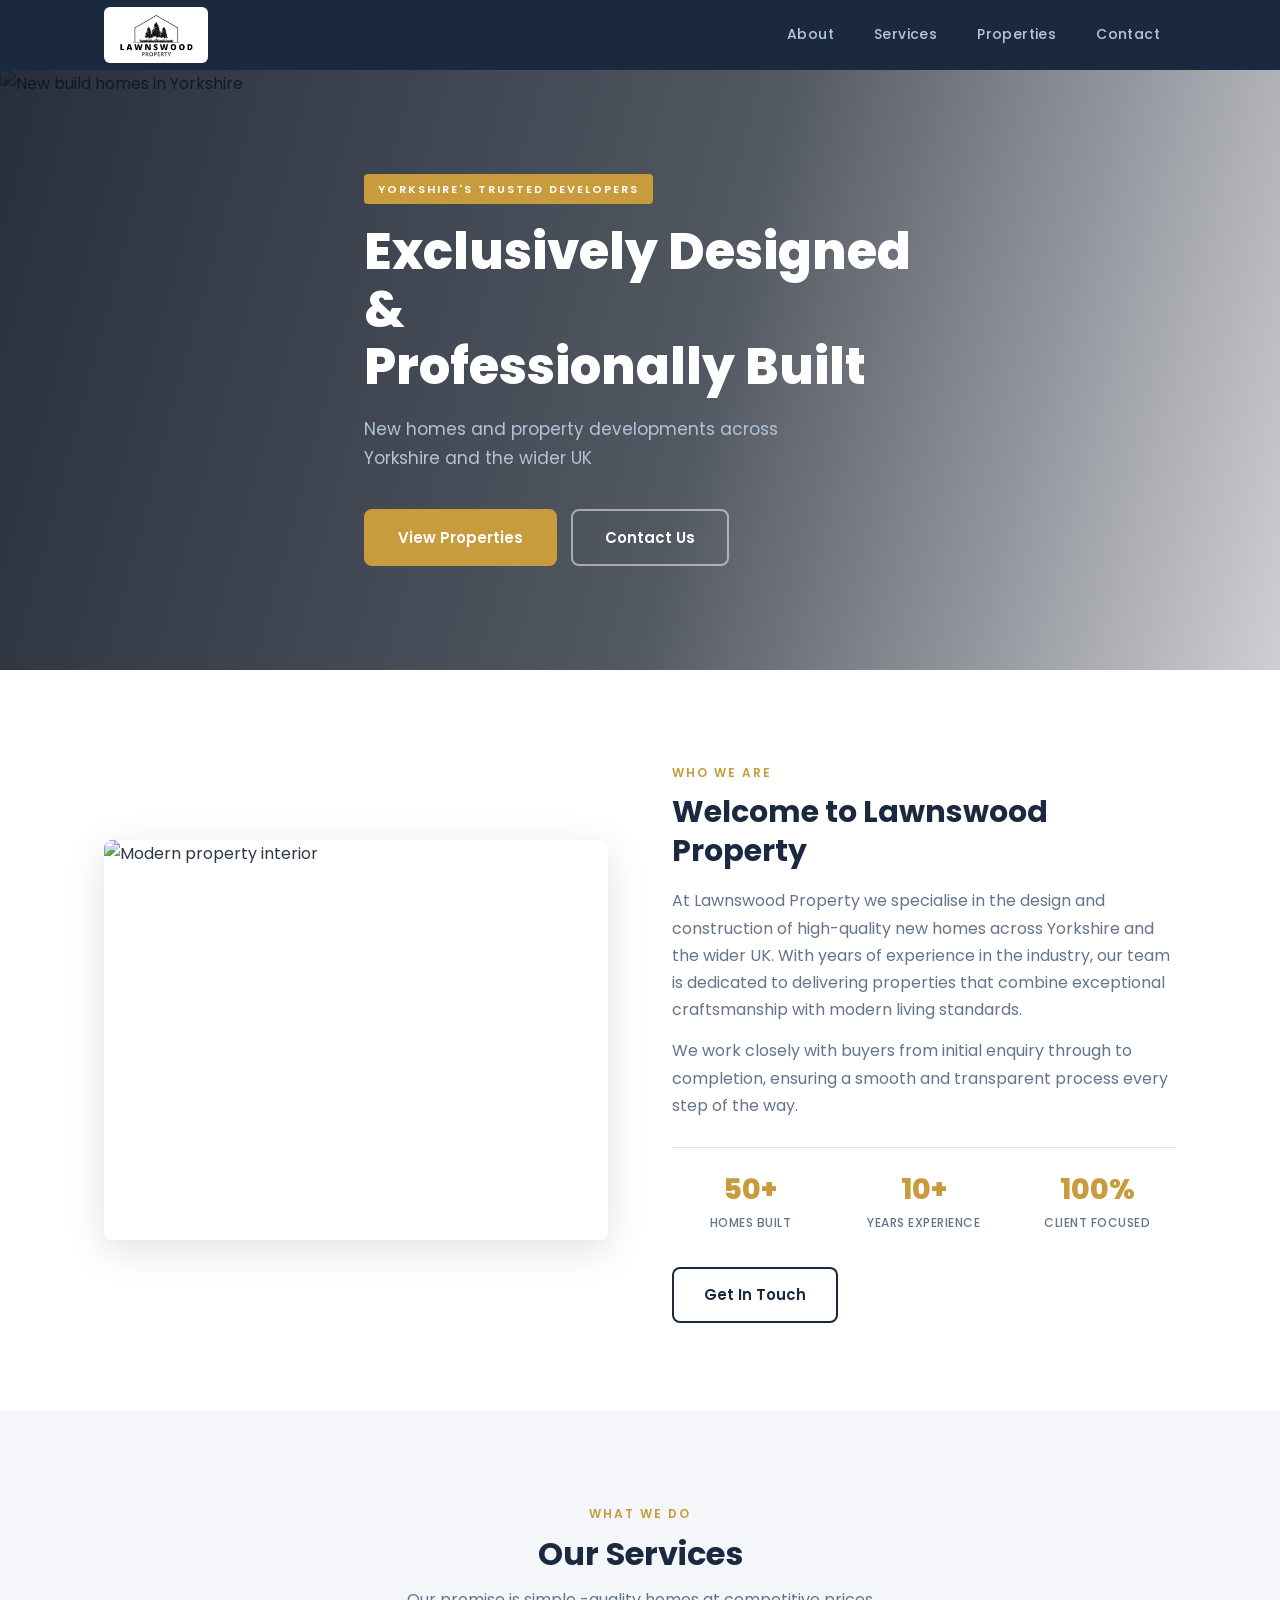
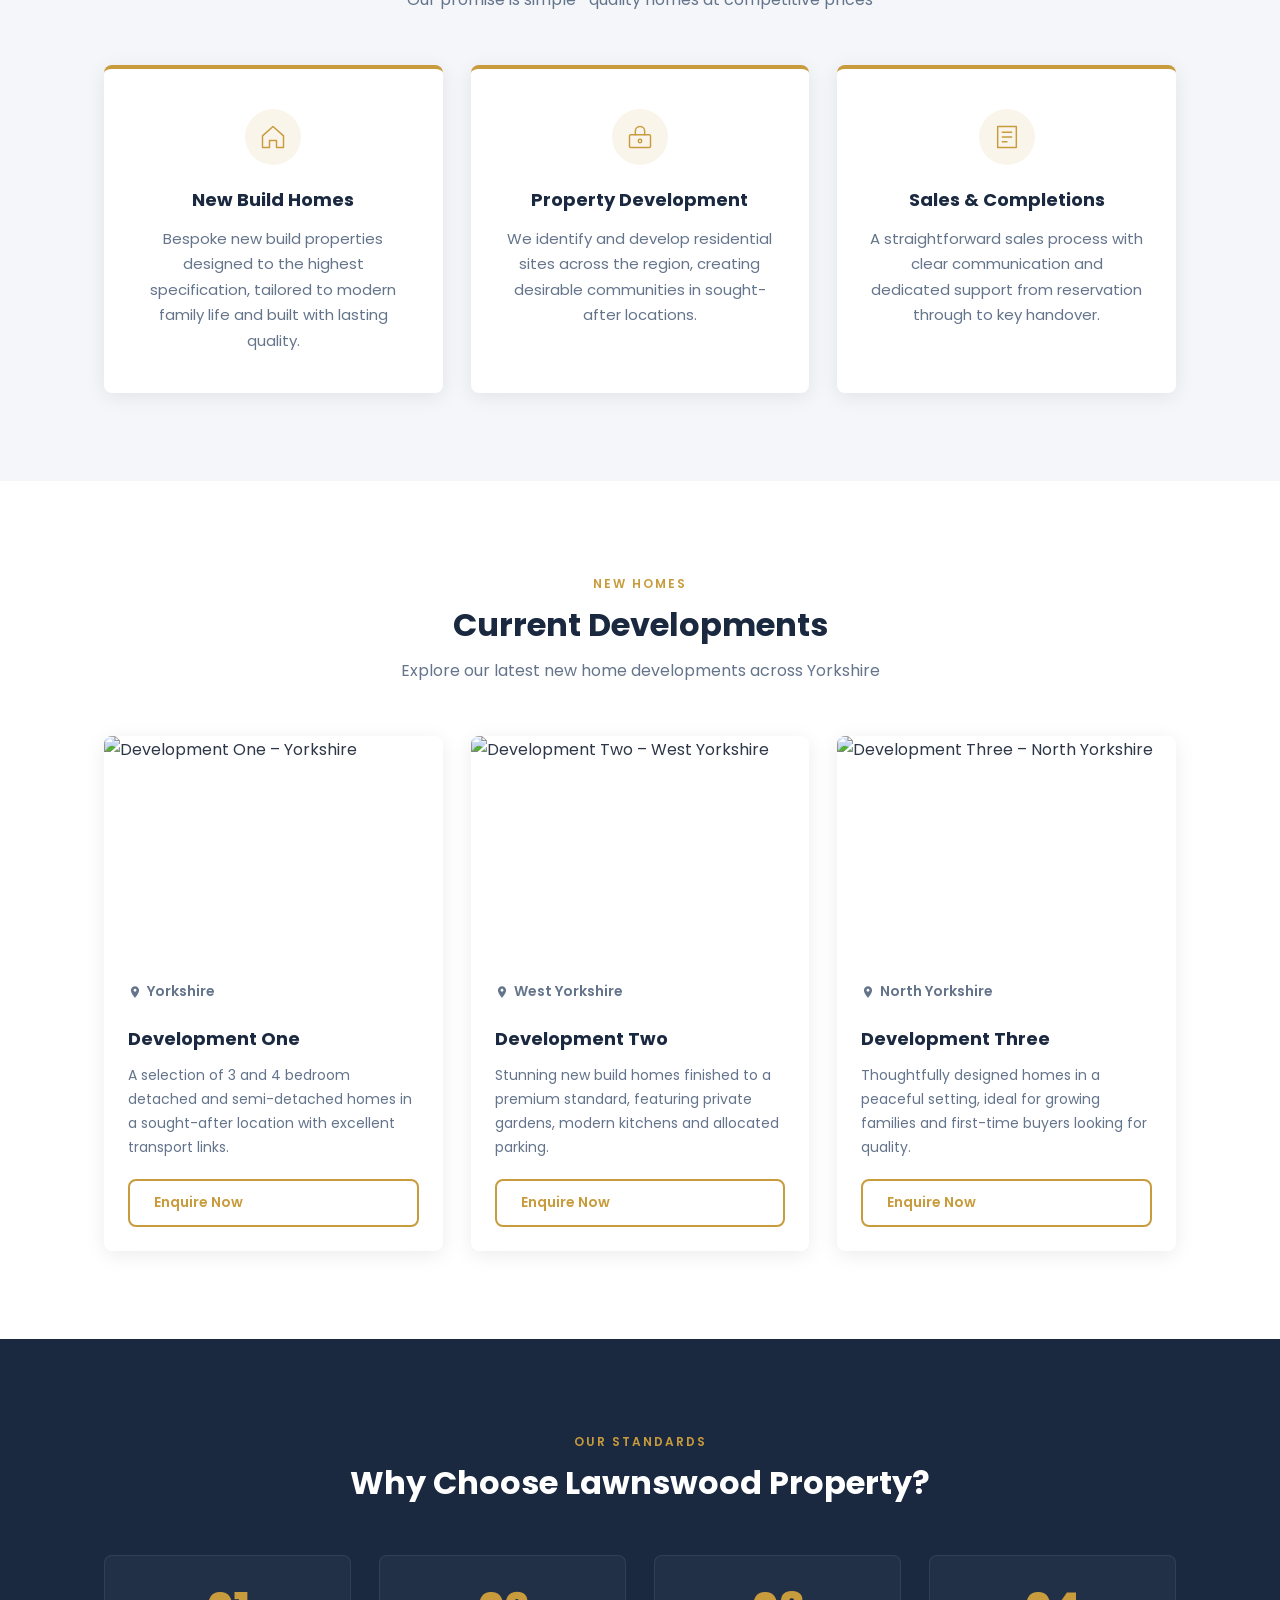
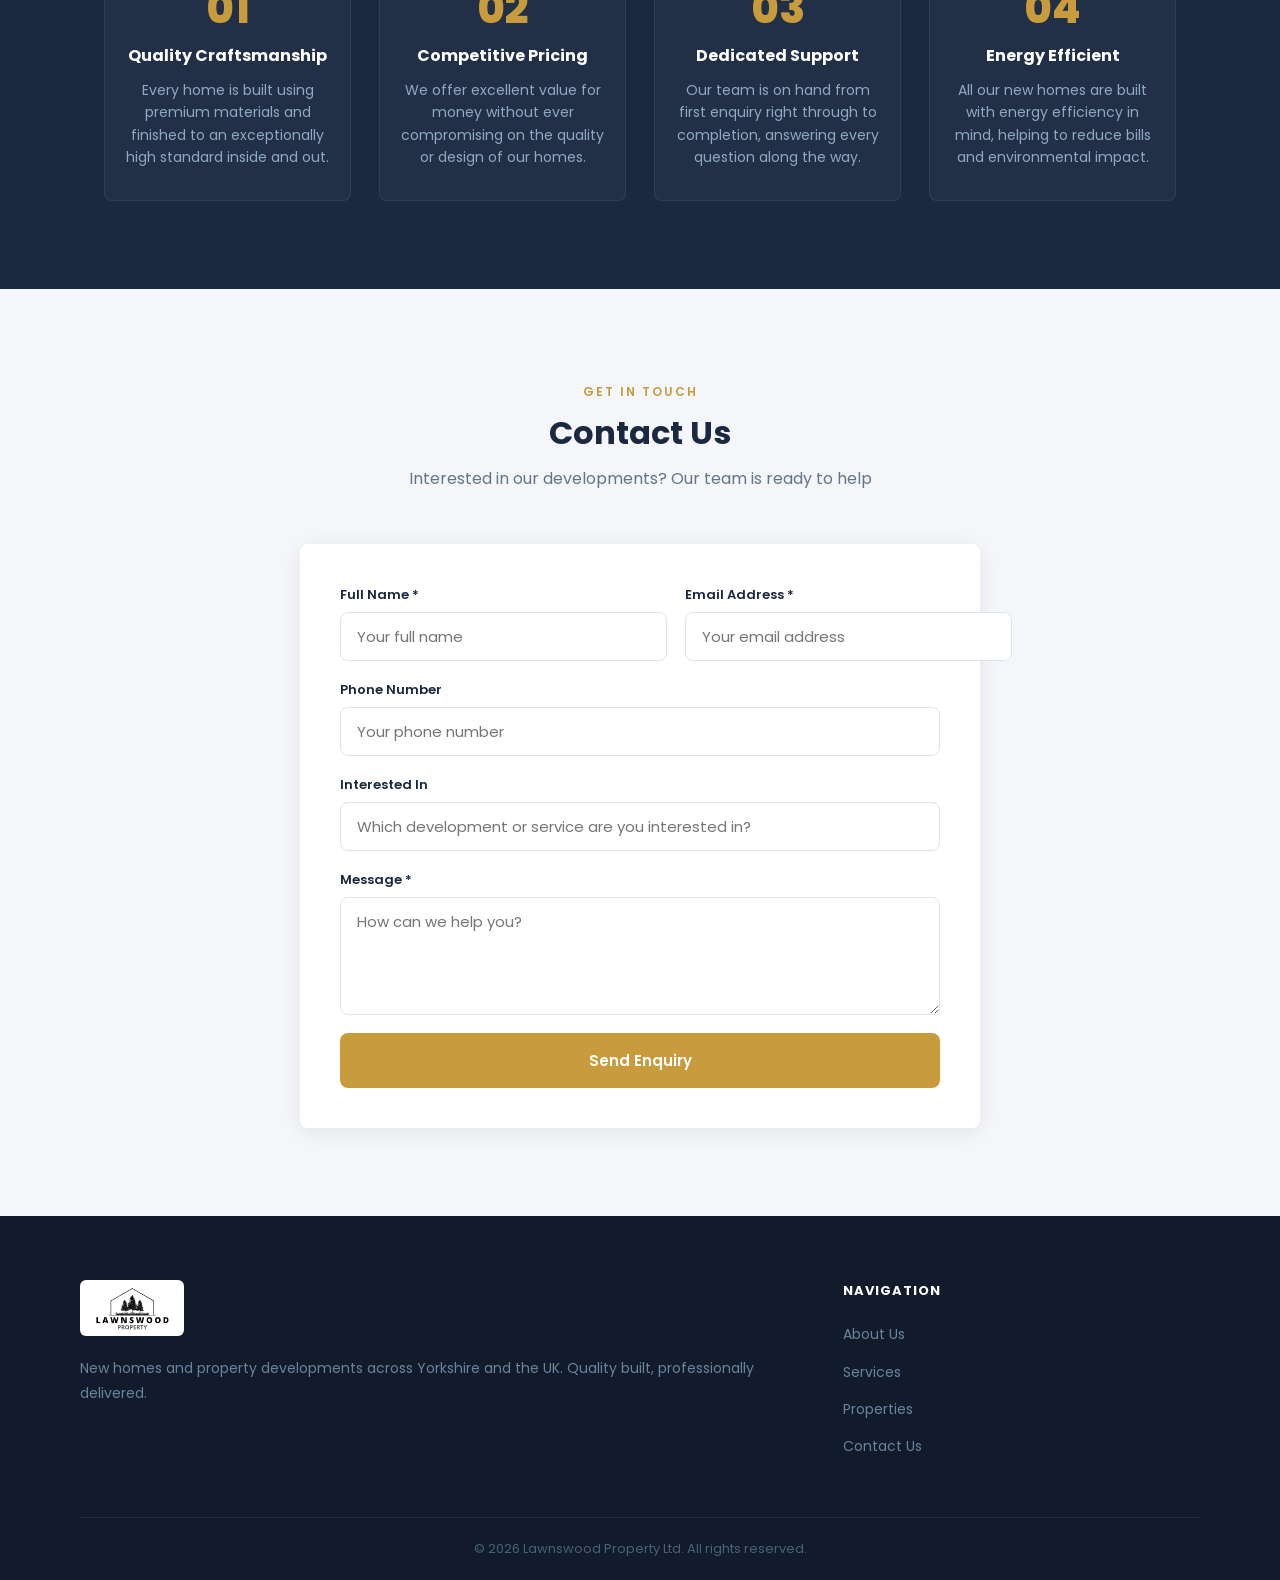
==== index.html @ ac39d1d0 "Initial commit – Lawnswood Property website" ====
<!DOCTYPE html>
<html lang="en">
<head>
  <meta charset="UTF-8" />
  <meta name="viewport" content="width=device-width, initial-scale=1.0" />
  <title>Lawnswood Property | New Homes &amp; Property Specialists</title>
  <link rel="preconnect" href="https://fonts.googleapis.com" />
  <link rel="preconnect" href="https://fonts.gstatic.com" crossorigin />
  <link href="https://fonts.googleapis.com/css2?family=Poppins:wght@300;400;500;600;700;800&display=swap" rel="stylesheet" />
  <link rel="stylesheet" href="style.css" />
</head>
<body>

  <!-- HEADER -->
  <header class="site-header" id="header">
    <div class="container header-inner">
      <a href="#" class="logo">
        <img src="lawnswood-logo.png" alt="Lawnswood Property" class="logo-img" />
      </a>
      <nav class="main-nav" id="mainNav">
        <ul>
          <li><a href="#about" onclick="closeMenu()">About</a></li>
          <li><a href="#services" onclick="closeMenu()">Services</a></li>
          <li><a href="#properties" onclick="closeMenu()">Properties</a></li>
          <li><a href="#contact" onclick="closeMenu()">Contact</a></li>
        </ul>
      </nav>
      <button class="hamburger" id="hamburger" aria-label="Toggle menu" onclick="toggleMenu()">
        <span></span><span></span><span></span>
      </button>
    </div>
  </header>

  <!-- HERO -->
  <section class="hero">
    <div class="hero-bg">
      <img src="https://images.unsplash.com/photo-1600585154340-be6161a56a0c?auto=format&fit=crop&w=1600&q=80" alt="New build homes in Yorkshire" />
    </div>
    <div class="hero-overlay">
      <div class="container hero-content">
        <p class="hero-tag">Yorkshire's Trusted Developers</p>
        <h1>Exclusively Designed &<br class="desktop-br">Professionally Built</h1>
        <p class="hero-sub">New homes and property developments across Yorkshire and the wider UK</p>
        <div class="hero-btns">
          <a href="#properties" class="btn-primary">View Properties</a>
          <a href="#contact" class="btn-ghost">Contact Us</a>
        </div>
      </div>
    </div>
  </section>

  <!-- WELCOME / ABOUT -->
  <section id="about" class="section welcome">
    <div class="container two-col">
      <div class="img-col">
        <img src="https://images.unsplash.com/photo-1586023492125-27b2c045efd7?auto=format&fit=crop&w=900&q=80" alt="Modern property interior" class="about-img" />
      </div>
      <div class="text-col">
        <span class="eyebrow">Who We Are</span>
        <h2>Welcome to Lawnswood Property</h2>
        <p>At Lawnswood Property we specialise in the design and construction of high-quality new homes across Yorkshire and the wider UK. With years of experience in the industry, our team is dedicated to delivering properties that combine exceptional craftsmanship with modern living standards.</p>
        <p>We work closely with buyers from initial enquiry through to completion, ensuring a smooth and transparent process every step of the way.</p>
        <div class="stats-row">
          <div class="stat">
            <strong>50+</strong>
            <span>Homes Built</span>
          </div>
          <div class="stat">
            <strong>10+</strong>
            <span>Years Experience</span>
          </div>
          <div class="stat">
            <strong>100%</strong>
            <span>Client Focused</span>
          </div>
        </div>
        <a href="#contact" class="btn-secondary">Get In Touch</a>
      </div>
    </div>
  </section>

  <!-- SERVICES -->
  <section id="services" class="section services bg-light">
    <div class="container">
      <div class="section-head">
        <span class="eyebrow">What We Do</span>
        <h2 class="section-title">Our Services</h2>
        <p class="section-sub">Our promise is simple -quality homes at competitive prices</p>
      </div>
      <div class="cards">
        <div class="card">
          <div class="card-icon">
            <svg viewBox="0 0 48 48" fill="none" xmlns="http://www.w3.org/2000/svg"><path d="M6 22L24 6L42 22V42H30V30H18V42H6V22Z" stroke="currentColor" stroke-width="2.5" stroke-linejoin="round"/></svg>
          </div>
          <h3>New Build Homes</h3>
          <p>Bespoke new build properties designed to the highest specification, tailored to modern family life and built with lasting quality.</p>
        </div>
        <div class="card">
          <div class="card-icon">
            <svg viewBox="0 0 48 48" fill="none" xmlns="http://www.w3.org/2000/svg"><rect x="6" y="20" width="36" height="22" rx="2" stroke="currentColor" stroke-width="2.5"/><path d="M16 20V14a8 8 0 0116 0v6" stroke="currentColor" stroke-width="2.5" stroke-linecap="round"/><circle cx="24" cy="31" r="3" stroke="currentColor" stroke-width="2.5"/></svg>
          </div>
          <h3>Property Development</h3>
          <p>We identify and develop residential sites across the region, creating desirable communities in sought-after locations.</p>
        </div>
        <div class="card">
          <div class="card-icon">
            <svg viewBox="0 0 48 48" fill="none" xmlns="http://www.w3.org/2000/svg"><path d="M8 6h32v36H8z" stroke="currentColor" stroke-width="2.5" stroke-linejoin="round"/><path d="M16 16h16M16 24h16M16 32h8" stroke="currentColor" stroke-width="2.5" stroke-linecap="round"/></svg>
          </div>
          <h3>Sales &amp; Completions</h3>
          <p>A straightforward sales process with clear communication and dedicated support from reservation through to key handover.</p>
        </div>
      </div>
    </div>
  </section>

  <!-- PROPERTIES -->
  <section id="properties" class="section properties">
    <div class="container">
      <div class="section-head">
        <span class="eyebrow">New Homes</span>
        <h2 class="section-title">Current Developments</h2>
        <p class="section-sub">Explore our latest new home developments across Yorkshire</p>
      </div>
      <div class="properties-grid">
        <div class="property-card">
          <img src="https://images.unsplash.com/photo-1568605114967-8130f3a36994?auto=format&fit=crop&w=800&q=80" alt="Development One – Yorkshire" class="prop-img" />
          <div class="prop-info">
            <p class="prop-location">
              <svg width="14" height="14" viewBox="0 0 24 24" fill="none"><path d="M12 2C8.13 2 5 5.13 5 9c0 5.25 7 13 7 13s7-7.75 7-13c0-3.87-3.13-7-7-7zm0 9.5c-1.38 0-2.5-1.12-2.5-2.5s1.12-2.5 2.5-2.5 2.5 1.12 2.5 2.5-1.12 2.5-2.5 2.5z" fill="currentColor"/></svg>
              Yorkshire
            </p>
            <h3>Development One</h3>
            <p>A selection of 3 and 4 bedroom detached and semi-detached homes in a sought-after location with excellent transport links.</p>
            <a href="#contact" class="btn-outline">Enquire Now</a>
          </div>
        </div>
        <div class="property-card">
          <img src="https://images.unsplash.com/photo-1570129477492-45c003edd2be?auto=format&fit=crop&w=800&q=80" alt="Development Two – West Yorkshire" class="prop-img" />
          <div class="prop-info">
            <p class="prop-location">
              <svg width="14" height="14" viewBox="0 0 24 24" fill="none"><path d="M12 2C8.13 2 5 5.13 5 9c0 5.25 7 13 7 13s7-7.75 7-13c0-3.87-3.13-7-7-7zm0 9.5c-1.38 0-2.5-1.12-2.5-2.5s1.12-2.5 2.5-2.5 2.5 1.12 2.5 2.5-1.12 2.5-2.5 2.5z" fill="currentColor"/></svg>
              West Yorkshire
            </p>
            <h3>Development Two</h3>
            <p>Stunning new build homes finished to a premium standard, featuring private gardens, modern kitchens and allocated parking.</p>
            <a href="#contact" class="btn-outline">Enquire Now</a>
          </div>
        </div>
        <div class="property-card">
          <img src="https://images.unsplash.com/photo-1600596542815-ffad4c1539a9?auto=format&fit=crop&w=800&q=80" alt="Development Three – North Yorkshire" class="prop-img" />
          <div class="prop-info">
            <p class="prop-location">
              <svg width="14" height="14" viewBox="0 0 24 24" fill="none"><path d="M12 2C8.13 2 5 5.13 5 9c0 5.25 7 13 7 13s7-7.75 7-13c0-3.87-3.13-7-7-7zm0 9.5c-1.38 0-2.5-1.12-2.5-2.5s1.12-2.5 2.5-2.5 2.5 1.12 2.5 2.5-1.12 2.5-2.5 2.5z" fill="currentColor"/></svg>
              North Yorkshire
            </p>
            <h3>Development Three</h3>
            <p>Thoughtfully designed homes in a peaceful setting, ideal for growing families and first-time buyers looking for quality.</p>
            <a href="#contact" class="btn-outline">Enquire Now</a>
          </div>
        </div>
      </div>
    </div>
  </section>

  <!-- WHY CHOOSE US -->
  <section class="section why bg-navy">
    <div class="container">
      <div class="section-head">
        <span class="eyebrow light">Our Standards</span>
        <h2 class="section-title light">Why Choose Lawnswood Property?</h2>
      </div>
      <div class="why-grid">
        <div class="why-item">
          <span class="why-num">01</span>
          <h4>Quality Craftsmanship</h4>
          <p>Every home is built using premium materials and finished to an exceptionally high standard inside and out.</p>
        </div>
        <div class="why-item">
          <span class="why-num">02</span>
          <h4>Competitive Pricing</h4>
          <p>We offer excellent value for money without ever compromising on the quality or design of our homes.</p>
        </div>
        <div class="why-item">
          <span class="why-num">03</span>
          <h4>Dedicated Support</h4>
          <p>Our team is on hand from first enquiry right through to completion, answering every question along the way.</p>
        </div>
        <div class="why-item">
          <span class="why-num">04</span>
          <h4>Energy Efficient</h4>
          <p>All our new homes are built with energy efficiency in mind, helping to reduce bills and environmental impact.</p>
        </div>
      </div>
    </div>
  </section>

  <!-- CONTACT -->
  <section id="contact" class="section contact bg-light">
    <div class="container">
      <div class="section-head">
        <span class="eyebrow">Get In Touch</span>
        <h2 class="section-title">Contact Us</h2>
        <p class="section-sub">Interested in our developments? Our team is ready to help</p>
      </div>
      <div class="contact-centered">
        <form class="contact-form" onsubmit="handleSubmit(event)">
          <div class="form-row">
            <div class="form-group">
              <label for="name">Full Name *</label>
              <input type="text" id="name" name="name" placeholder="Your full name" required />
            </div>
            <div class="form-group">
              <label for="email">Email Address *</label>
              <input type="email" id="email" name="email" placeholder="Your email address" required />
            </div>
          </div>
          <div class="form-group">
            <label for="phone">Phone Number</label>
            <input type="tel" id="phone" name="phone" placeholder="Your phone number" />
          </div>
          <div class="form-group">
            <label for="interest">Interested In</label>
            <input type="text" id="interest" name="interest" placeholder="Which development or service are you interested in?" />
          </div>
          <div class="form-group">
            <label for="message">Message *</label>
            <textarea id="message" name="message" rows="4" placeholder="How can we help you?" required></textarea>
          </div>
          <button type="submit" class="btn-primary btn-full">Send Enquiry</button>
          <div id="formMsg" class="form-msg" style="display:none"></div>
        </form>
      </div>
    </div>
  </section>


  <!-- FOOTER -->
  <footer class="site-footer">
    <div class="container footer-inner">
      <div class="footer-col brand-col">
        <a href="#" class="logo footer-logo">
          <img src="lawnswood-logo.png" alt="Lawnswood Property" class="logo-img" />
        </a>
        <p>New homes and property developments across Yorkshire and the UK. Quality built, professionally delivered.</p>
      </div>
      <div class="footer-col">
        <h4>Navigation</h4>
        <ul>
          <li><a href="#about">About Us</a></li>
          <li><a href="#services">Services</a></li>
          <li><a href="#properties">Properties</a></li>
          <li><a href="#contact">Contact Us</a></li>
        </ul>
      </div>
    </div>
    <div class="footer-bottom">
      <div class="container">
        <p>&copy; <span id="year"></span> Lawnswood Property Ltd. All rights reserved.</p>
      </div>
    </div>
  </footer>

  <script>
    // Auto year
    document.getElementById('year').textContent = new Date().getFullYear();

    // Sticky header shadow on scroll
    const header = document.getElementById('header');
    window.addEventListener('scroll', () => {
      header.classList.toggle('scrolled', window.scrollY > 40);
    });

    // Mobile menu toggle
    function toggleMenu() {
      const nav = document.getElementById('mainNav');
      const btn = document.getElementById('hamburger');
      nav.classList.toggle('open');
      btn.classList.toggle('active');
    }
    function closeMenu() {
      document.getElementById('mainNav').classList.remove('open');
      document.getElementById('hamburger').classList.remove('active');
    }
    // Close menu if clicking outside
    document.addEventListener('click', (e) => {
      const nav = document.getElementById('mainNav');
      const btn = document.getElementById('hamburger');
      if (!nav.contains(e.target) && !btn.contains(e.target)) closeMenu();
    });

    // Simple form feedback
    function handleSubmit(e) {
      e.preventDefault();
      const msg = document.getElementById('formMsg');
      msg.style.display = 'block';
      msg.className = 'form-msg success';
      msg.textContent = 'Thank you for your enquiry. We will be in touch shortly.';
      e.target.reset();
    }
  </script>

</body>
</html>
---- style.css ----
/* ===========================
   LAWNSWOOD PROPERTY – STYLES
   =========================== */

/* ---- RESET & VARIABLES ---- */
*, *::before, *::after { box-sizing: border-box; margin: 0; padding: 0; }

:root {
  --navy:      #1a2840;
  --navy-deep: #111b2b;
  --gold:      #c89b3c;
  --gold-dark: #a87c28;
  --light:     #f4f6f9;
  --white:     #ffffff;
  --text:      #2d3748;
  --muted:     #64748b;
  --border:    #dde3ed;
  --radius:    8px;
  --shadow:    0 4px 20px rgba(0,0,0,0.08);
  --shadow-lg: 0 10px 40px rgba(0,0,0,0.12);
  --transition: 0.25s ease;
  --font: 'Poppins', 'Segoe UI', Arial, sans-serif;
  --max-w: 1120px;
}

html { scroll-behavior: smooth; }

body {
  font-family: var(--font);
  color: var(--text);
  line-height: 1.7;
  font-size: 16px;
  overflow-x: hidden;
}

a { color: inherit; text-decoration: none; transition: color var(--transition); }
ul { list-style: none; }
img { display: block; max-width: 100%; height: auto; }
address { font-style: normal; }

/* ---- LAYOUT ---- */
.container {
  max-width: var(--max-w);
  margin: 0 auto;
  padding: 0 24px;
}

.section { padding: 88px 0; }
.bg-light { background: var(--light); }
.bg-navy  { background: var(--navy); }

.two-col {
  display: grid;
  grid-template-columns: 1fr 1fr;
  gap: 64px;
  align-items: center;
}

/* ---- EYEBROW / SECTION HEADS ---- */
.eyebrow {
  display: inline-block;
  font-size: 12px;
  font-weight: 600;
  letter-spacing: 2px;
  text-transform: uppercase;
  color: var(--gold);
  margin-bottom: 10px;
}
.eyebrow.light { color: var(--gold); }

.section-head {
  text-align: center;
  margin-bottom: 52px;
}

.section-title {
  font-size: 32px;
  font-weight: 700;
  color: var(--navy);
  line-height: 1.25;
  margin-bottom: 12px;
}
.section-title.light { color: var(--white); }

.section-sub {
  color: var(--muted);
  font-size: 16px;
  max-width: 560px;
  margin: 0 auto;
}

/* ---- HEADER ---- */
.site-header {
  background: var(--navy);
  position: sticky;
  top: 0;
  z-index: 1000;
  transition: box-shadow var(--transition);
}
.site-header.scrolled {
  box-shadow: 0 2px 24px rgba(0,0,0,0.30);
}

.header-inner {
  display: flex;
  align-items: center;
  justify-content: space-between;
  height: 70px;
  gap: 20px;
}

.logo {
  display: flex;
  align-items: center;
  flex-shrink: 0;
  background: #ffffff;
  padding: 5px 14px;
  border-radius: 6px;
  transition: opacity 0.2s;
}
.logo:hover { opacity: 0.9; }

.logo-img {
  height: 46px;
  width: auto;
  display: block;
}

/* Footer logo - Matching Header Style */
.footer-logo {
  display: inline-flex;
  align-items: center;
  background: #ffffff;
  padding: 5px 14px;
  border-radius: 6px;
  transition: opacity 0.2s;
  margin-bottom: 20px;
}
.footer-logo:hover { opacity: 0.9; }

.footer-logo .logo-img { 
  height: 46px; 
  width: auto;
  display: block;
}

.main-nav ul {
  display: flex;
  align-items: center;
  gap: 8px;
}
.main-nav a {
  display: block;
  padding: 8px 16px;
  color: #b8c8dc;
  font-size: 14px;
  font-weight: 500;
  letter-spacing: 0.4px;
  border-radius: 4px;
  transition: color var(--transition), background var(--transition);
}
.main-nav a:hover { color: var(--white); background: rgba(255,255,255,0.08); }

/* Hamburger */
.hamburger {
  display: none;
  flex-direction: column;
  justify-content: center;
  gap: 5px;
  width: 40px;
  height: 40px;
  background: none;
  border: none;
  cursor: pointer;
  padding: 4px;
  flex-shrink: 0;
}
.hamburger span {
  display: block;
  height: 2px;
  background: var(--white);
  border-radius: 2px;
  transition: transform 0.3s, opacity 0.3s, width 0.3s;
  width: 100%;
}
.hamburger.active span:nth-child(1) { transform: translateY(7px) rotate(45deg); }
.hamburger.active span:nth-child(2) { opacity: 0; width: 0; }
.hamburger.active span:nth-child(3) { transform: translateY(-7px) rotate(-45deg); }

/* ---- HERO ---- */
.hero {
  position: relative;
  min-height: 600px;
  display: flex;
  align-items: center;
}

.hero-bg {
  position: absolute;
  inset: 0;
  overflow: hidden;
}
.hero-img-placeholder {
  width: 100%;
  height: 100%;
  background: linear-gradient(135deg, #1a2840 0%, #2c4a6e 45%, #3a6490 100%);
}

.hero-overlay {
  position: absolute;
  inset: 0;
  z-index: 2;
  display: flex;
  align-items: center;
  width: 100%;
  background: linear-gradient(
    105deg,
    rgba(10,18,32,0.88) 0%,
    rgba(10,18,32,0.70) 55%,
    rgba(10,18,32,0.20) 100%
  );
}

.hero-content { max-width: 600px; }

.hero-tag {
  display: inline-block;
  background: var(--gold);
  color: var(--white);
  font-size: 11px;
  font-weight: 600;
  letter-spacing: 2px;
  text-transform: uppercase;
  padding: 6px 14px;
  border-radius: 4px;
  margin-bottom: 20px;
}

.hero-overlay h1 {
  font-size: clamp(30px, 5vw, 50px);
  font-weight: 800;
  color: var(--white);
  line-height: 1.15;
  margin-bottom: 18px;
}

.hero-sub {
  color: #b0c4d8;
  font-size: 17px;
  margin-bottom: 36px;
  max-width: 480px;
}

.desktop-br { display: inline; }

.hero-btns { display: flex; gap: 14px; flex-wrap: wrap; }

/* ---- BUTTONS ---- */
.btn-primary {
  display: inline-block;
  background: var(--gold);
  color: var(--white);
  padding: 14px 32px;
  border-radius: var(--radius);
  font-weight: 600;
  font-size: 15px;
  border: 2px solid var(--gold);
  cursor: pointer;
  font-family: var(--font);
  transition: background var(--transition), transform var(--transition), box-shadow var(--transition);
}
.btn-primary:hover {
  background: var(--gold-dark);
  border-color: var(--gold-dark);
  transform: translateY(-2px);
  box-shadow: 0 6px 20px rgba(200,155,60,0.35);
}
.btn-full { width: 100%; text-align: center; }

.btn-ghost {
  display: inline-block;
  background: transparent;
  color: var(--white);
  padding: 14px 32px;
  border-radius: var(--radius);
  font-weight: 600;
  font-size: 15px;
  border: 2px solid rgba(255,255,255,0.5);
  transition: border-color var(--transition), background var(--transition);
}
.btn-ghost:hover { border-color: var(--white); background: rgba(255,255,255,0.08); }

.btn-secondary {
  display: inline-block;
  background: transparent;
  color: var(--navy);
  padding: 13px 30px;
  border-radius: var(--radius);
  font-weight: 600;
  font-size: 15px;
  border: 2px solid var(--navy);
  transition: background var(--transition), color var(--transition);
}
.btn-secondary:hover { background: var(--navy); color: var(--white); }

.btn-outline {
  display: inline-block;
  background: transparent;
  color: var(--gold);
  padding: 10px 24px;
  border-radius: var(--radius);
  font-weight: 600;
  font-size: 14px;
  border: 2px solid var(--gold);
  transition: background var(--transition), color var(--transition);
}
.btn-outline:hover { background: var(--gold); color: var(--white); }

/* ---- WELCOME / ABOUT ---- */
.welcome .text-col h2 {
  font-size: clamp(22px, 3vw, 30px);
  font-weight: 700;
  color: var(--navy);
  margin-bottom: 16px;
  line-height: 1.3;
}
.welcome .text-col p { color: var(--muted); margin-bottom: 14px; }

.img-placeholder {
  background: linear-gradient(135deg, #c8d8ea 0%, #a8bdd4 100%);
  border-radius: var(--radius);
  height: 380px;
  display: flex;
  align-items: center;
  justify-content: center;
  color: #6e8ea8;
  font-size: 14px;
  letter-spacing: 0.5px;
  border: 2px dashed #9ab4cc;
}

.stats-row {
  display: grid;
  grid-template-columns: repeat(3, 1fr);
  gap: 16px;
  margin: 28px 0 32px;
  border-top: 1px solid var(--border);
  padding-top: 28px;
}
.stat { text-align: center; }
.stat strong {
  display: block;
  font-size: 28px;
  font-weight: 800;
  color: var(--gold);
  line-height: 1;
  margin-bottom: 4px;
}
.stat span { font-size: 12px; color: var(--muted); font-weight: 500; text-transform: uppercase; letter-spacing: 0.5px; }

/* ---- SERVICES / CARDS ---- */
.cards {
  display: grid;
  grid-template-columns: repeat(3, 1fr);
  gap: 28px;
}

.card {
  background: var(--white);
  border-radius: var(--radius);
  padding: 40px 32px;
  text-align: center;
  box-shadow: var(--shadow);
  border-top: 4px solid var(--gold);
  transition: transform var(--transition), box-shadow var(--transition);
}
.card:hover { transform: translateY(-6px); box-shadow: var(--shadow-lg); }

.card-icon {
  width: 56px;
  height: 56px;
  margin: 0 auto 20px;
  color: var(--gold);
  background: rgba(200,155,60,0.10);
  border-radius: 50%;
  display: flex;
  align-items: center;
  justify-content: center;
  padding: 14px;
}
.card-icon svg { width: 100%; height: 100%; }

.card h3 {
  font-size: 18px;
  font-weight: 700;
  color: var(--navy);
  margin-bottom: 10px;
}
.card p { color: var(--muted); font-size: 15px; }

/* ---- PROPERTIES ---- */
.properties-grid {
  display: grid;
  grid-template-columns: repeat(3, 1fr);
  gap: 28px;
}

.property-card {
  background: var(--white);
  border-radius: var(--radius);
  overflow: hidden;
  box-shadow: var(--shadow);
  transition: transform var(--transition), box-shadow var(--transition);
  display: flex;
  flex-direction: column;
}
.property-card:hover { transform: translateY(-6px); box-shadow: var(--shadow-lg); }

.prop-img-placeholder {
  background: linear-gradient(135deg, #c0d4e8 0%, #9ab4cc 100%);
  height: 210px;
  display: flex;
  align-items: center;
  justify-content: center;
  color: #5a80a0;
  font-size: 13px;
  letter-spacing: 0.5px;
  border-bottom: 2px dashed #88aac4;
  flex-shrink: 0;
}

.prop-info {
  padding: 24px;
  display: flex;
  flex-direction: column;
  flex: 1;
}

.prop-location {
  display: flex;
  align-items: center;
  gap: 5px;
  color: var(--gold);
  font-size: 13px;
  font-weight: 600;
  margin-bottom: 8px;
}
.prop-location svg { flex-shrink: 0; }

.prop-info h3 {
  font-size: 18px;
  font-weight: 700;
  color: var(--navy);
  margin-bottom: 10px;
}
.prop-info p { color: var(--muted); font-size: 14px; margin-bottom: 20px; flex: 1; }

/* ---- WHY ---- */
.why-grid {
  display: grid;
  grid-template-columns: repeat(4, 1fr);
  gap: 28px;
}

.why-item {
  padding: 32px 20px;
  border-radius: var(--radius);
  background: rgba(255,255,255,0.04);
  border: 1px solid rgba(255,255,255,0.07);
  text-align: center;
  transition: background var(--transition);
}
.why-item:hover { background: rgba(255,255,255,0.08); }

.why-num {
  display: block;
  font-size: 42px;
  font-weight: 800;
  color: var(--gold);
  line-height: 1;
  margin-bottom: 12px;
}
.why-item h4 {
  font-size: 16px;
  font-weight: 700;
  color: var(--white);
  margin-bottom: 10px;
}
.why-item p { color: #8fa8c4; font-size: 14px; line-height: 1.6; }

/* ---- CONTACT ---- */
.contact-centered {
  max-width: 680px;
  margin: 0 auto;
}

.contact-info { display: flex; flex-direction: column; gap: 28px; }

.info-item {
  display: flex;
  align-items: flex-start;
  gap: 16px;
  padding: 20px;
  background: var(--white);
  border-radius: var(--radius);
  box-shadow: var(--shadow);
  border-left: 4px solid var(--gold);
}
.info-icon {
  width: 40px;
  height: 40px;
  background: rgba(200,155,60,0.12);
  border-radius: 50%;
  display: flex;
  align-items: center;
  justify-content: center;
  color: var(--gold);
  flex-shrink: 0;
  padding: 8px;
}
.info-icon svg { width: 100%; height: 100%; }
.info-item div strong {
  display: block;
  font-size: 13px;
  font-weight: 600;
  color: var(--navy);
  text-transform: uppercase;
  letter-spacing: 0.5px;
  margin-bottom: 4px;
}
.info-item div a,
.info-item div span {
  font-size: 15px;
  color: var(--muted);
}
.info-item div a:hover { color: var(--gold); }

/* FORM */
.contact-form {
  background: var(--white);
  border-radius: var(--radius);
  padding: 40px;
  box-shadow: var(--shadow);
  display: flex;
  flex-direction: column;
  gap: 18px;
}

.form-row {
  display: grid;
  grid-template-columns: 1fr 1fr;
  gap: 18px;
}

.form-group { display: flex; flex-direction: column; gap: 6px; }
.form-group label { font-size: 13px; font-weight: 600; color: var(--navy); }

.form-group input,
.form-group select,
.form-group textarea {
  padding: 12px 16px;
  border: 1.5px solid var(--border);
  border-radius: var(--radius);
  font-size: 15px;
  font-family: var(--font);
  color: var(--text);
  background: var(--white);
  transition: border-color var(--transition), box-shadow var(--transition);
  resize: vertical;
  appearance: none;
}
.form-group input:focus,
.form-group select:focus,
.form-group textarea:focus {
  outline: none;
  border-color: var(--gold);
  box-shadow: 0 0 0 3px rgba(200,155,60,0.15);
}
.form-group select { background-image: url("data:image/svg+xml,%3Csvg xmlns='http://www.w3.org/2000/svg' width='12' height='8' viewBox='0 0 12 8'%3E%3Cpath d='M1 1l5 5 5-5' stroke='%2364748b' stroke-width='1.5' fill='none' stroke-linecap='round'/%3E%3C/svg%3E"); background-repeat: no-repeat; background-position: right 16px center; padding-right: 40px; }

.form-msg {
  margin-top: 8px;
  padding: 12px 16px;
  border-radius: var(--radius);
  font-size: 14px;
  font-weight: 500;
}
.form-msg.success { background: #d4edda; color: #155724; border: 1px solid #c3e6cb; }

/* ---- FOOTER ---- */
.site-footer { background: var(--navy-deep); color: #8a9fb8; }

.footer-inner {
  display: grid;
  grid-template-columns: 2fr 1fr;
  gap: 48px;
  padding: 64px 0 48px;
  border-bottom: 1px solid rgba(255,255,255,0.07);
}

.footer-col p { font-size: 14px; line-height: 1.8; color: #6a849e; }
.footer-col address p { margin-bottom: 4px; }
.footer-col address a { color: #6a849e; transition: color var(--transition); }
.footer-col address a:hover { color: var(--gold); }

.footer-col h4 {
  font-size: 13px;
  font-weight: 700;
  color: var(--white);
  text-transform: uppercase;
  letter-spacing: 1px;
  margin-bottom: 18px;
}
.footer-col ul li { margin-bottom: 10px; }
.footer-col ul a { font-size: 14px; color: #6a849e; transition: color var(--transition); }
.footer-col ul a:hover { color: var(--gold); }

.footer-bottom { padding: 20px 0; }
.footer-bottom p { font-size: 13px; color: #4a6278; text-align: center; }

/* ---- IMAGE STYLES ---- */

/* Hero real image */
.hero-bg img {
  position: absolute;
  inset: 0;
  width: 100%;
  height: 100%;
  object-fit: cover;
  object-position: center;
  display: block;
}

/* About section real image */
.about-img {
  width: 100%;
  height: 400px;
  object-fit: cover;
  object-position: center;
  border-radius: var(--radius);
  box-shadow: var(--shadow-lg);
  display: block;
}

/* Property card real image */
.prop-img {
  width: 100%;
  height: 220px;
  object-fit: cover;
  object-position: center;
  display: block;
  transition: transform 0.4s ease;
}
.property-card:hover .prop-img { transform: scale(1.04); }
.property-card { overflow: hidden; }

/* ============================
   RESPONSIVE
   ============================ */

/* Tablet -1024px and below */
@media (max-width: 1024px) {
  .why-grid { grid-template-columns: repeat(2, 1fr); }
}

/* Small Tablet -860px and below */
@media (max-width: 860px) {
  .section { padding: 64px 0; }
  .section-title { font-size: 26px; }
  .section-head { margin-bottom: 40px; }

  .two-col { grid-template-columns: 1fr; gap: 40px; }

  /* Move image below text on mobile */
  .welcome .img-col { order: -1; }

  .cards { grid-template-columns: 1fr 1fr; }
  .properties-grid { grid-template-columns: 1fr 1fr; }

  .contact-grid { grid-template-columns: 1fr; gap: 40px; }

  .footer-inner {
    grid-template-columns: 1fr;
    gap: 32px;
    padding-top: 48px;
  }
  .brand-col { grid-column: 1 / -1; }

  /* Mobile nav */
  .hamburger { display: flex; }

  .main-nav {
    position: absolute;
    top: 70px;
    left: 0;
    right: 0;
    background: var(--navy-deep);
    overflow: hidden;
    max-height: 0;
    transition: max-height 0.35s ease, padding 0.35s ease;
    z-index: 999;
    border-top: 1px solid rgba(255,255,255,0.06);
  }
  .main-nav.open { max-height: 300px; padding: 12px 0 20px; }

  .main-nav ul { flex-direction: column; gap: 0; }
  .main-nav a {
    padding: 13px 28px;
    border-radius: 0;
    font-size: 15px;
    border-bottom: 1px solid rgba(255,255,255,0.05);
  }
}

/* Mobile -600px and below */
@media (max-width: 600px) {
  .section { padding: 52px 0; }

  .hero { min-height: 480px; }
  .hero-btns { flex-direction: column; gap: 12px; }
  .btn-primary, .btn-ghost, .btn-secondary { text-align: center; display: block; }
  .desktop-br { display: none; }

  .cards { grid-template-columns: 1fr; }
  .properties-grid { grid-template-columns: 1fr; }
  .why-grid { grid-template-columns: 1fr; }
  .footer-inner { grid-template-columns: 1fr; }

  .form-row { grid-template-columns: 1fr; }

  .contact-form { padding: 28px 20px; }

  .stats-row { grid-template-columns: repeat(3, 1fr); gap: 8px; }
  .stat strong { font-size: 22px; }

  .img-placeholder { height: 260px; }

  .logo-text { font-size: 18px; }

  .section-title { font-size: 22px; }
}

/* Very small -380px and below */
@media (max-width: 380px) {
  .container { padding: 0 16px; }
  .hero-overlay h1 { font-size: 26px; }
  .stats-row { grid-template-columns: 1fr; }
}
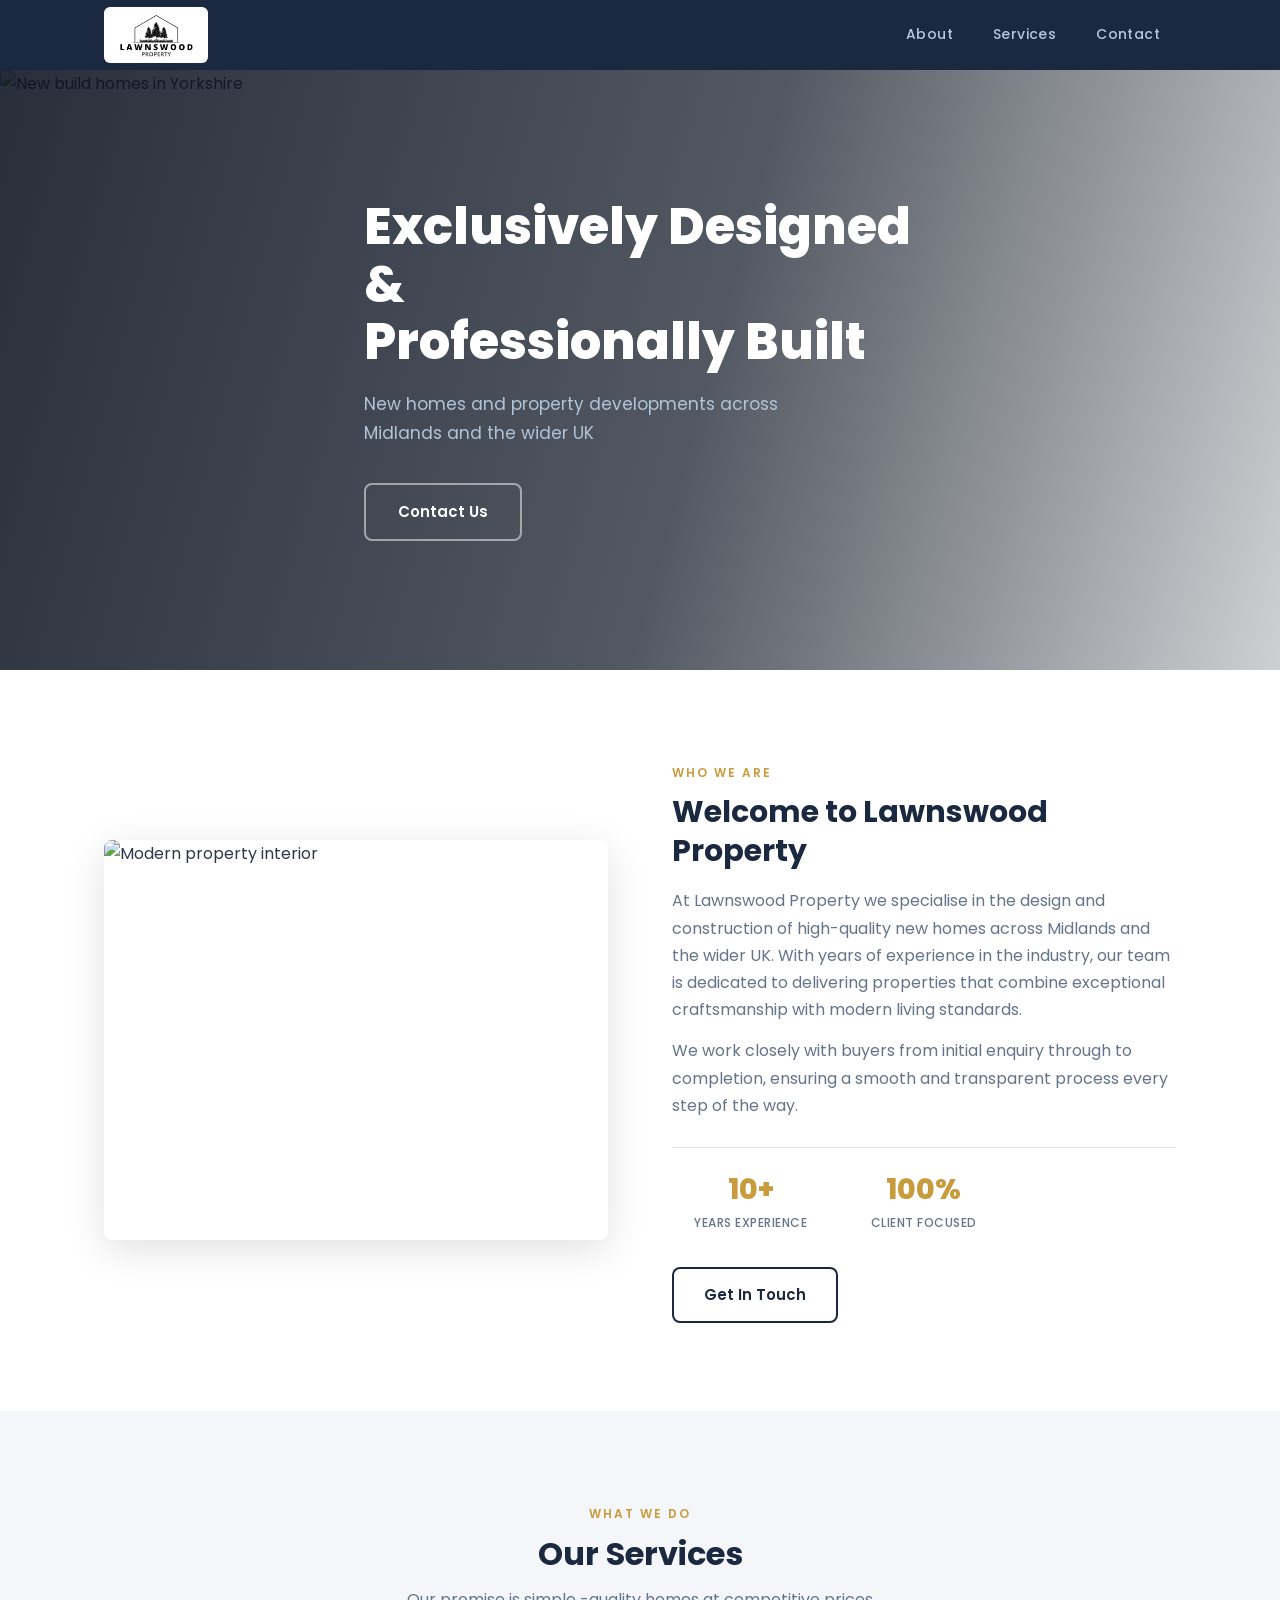
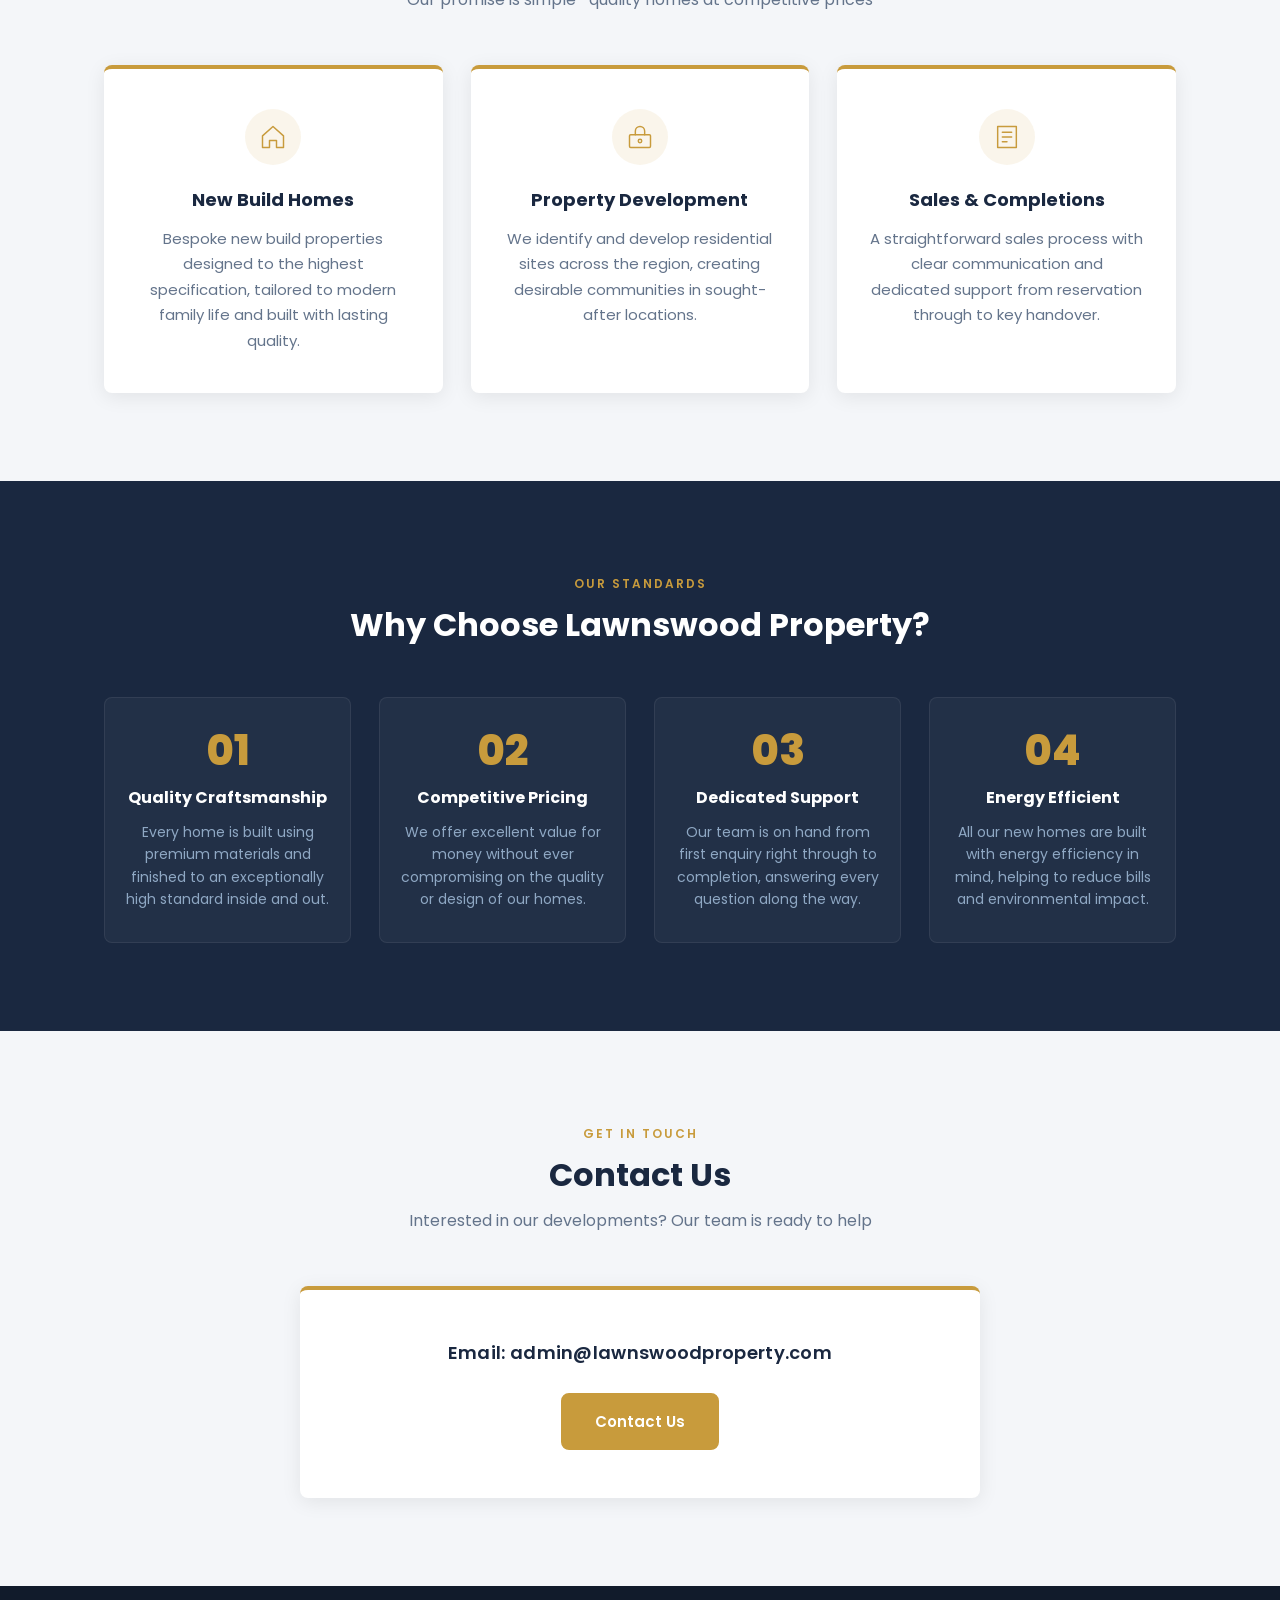
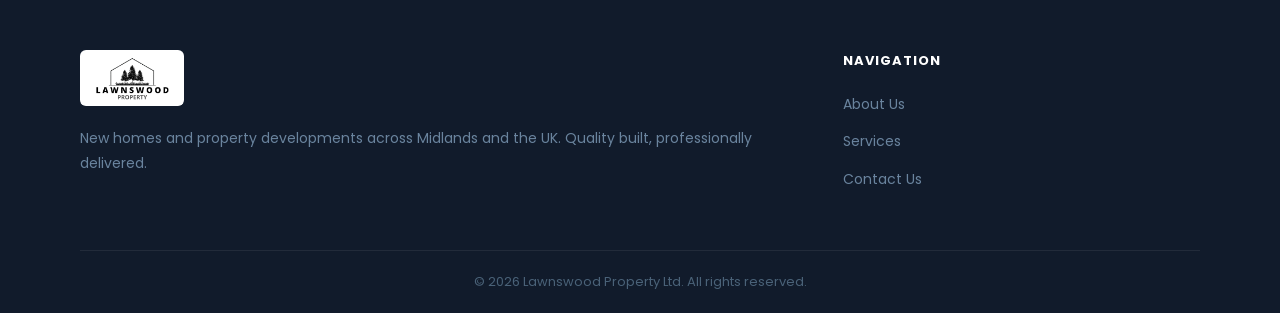
==== commit c719abb7: "Remove contact form and replace with email button, remove Properties links from nav/footer Co-Author" ====
--- a/index.html
+++ b/index.html
@@ -21,7 +21,6 @@
         <ul>
           <li><a href="#about" onclick="closeMenu()">About</a></li>
           <li><a href="#services" onclick="closeMenu()">Services</a></li>
-          <li><a href="#properties" onclick="closeMenu()">Properties</a></li>
           <li><a href="#contact" onclick="closeMenu()">Contact</a></li>
         </ul>
       </nav>
@@ -38,12 +37,12 @@
     </div>
     <div class="hero-overlay">
       <div class="container hero-content">
-        <p class="hero-tag">Yorkshire's Trusted Developers</p>
+        <!-- <p class="hero-tag">Yorkshire's Trusted Developers</p> -->
         <h1>Exclusively Designed &<br class="desktop-br">Professionally Built</h1>
-        <p class="hero-sub">New homes and property developments across Yorkshire and the wider UK</p>
+        <p class="hero-sub">New homes and property developments across Midlands and the wider UK</p>
         <div class="hero-btns">
-          <a href="#properties" class="btn-primary">View Properties</a>
-          <a href="#contact" class="btn-ghost">Contact Us</a>
+          <!-- <a href="#properties" class="btn-primary">View Properties</a> -->
+          <a href="mailto:admin@lawnswoodproperty.com" class="btn-ghost">Contact Us</a>
         </div>
       </div>
     </div>
@@ -58,13 +57,13 @@
       <div class="text-col">
         <span class="eyebrow">Who We Are</span>
         <h2>Welcome to Lawnswood Property</h2>
-        <p>At Lawnswood Property we specialise in the design and construction of high-quality new homes across Yorkshire and the wider UK. With years of experience in the industry, our team is dedicated to delivering properties that combine exceptional craftsmanship with modern living standards.</p>
+        <p>At Lawnswood Property we specialise in the design and construction of high-quality new homes across Midlands and the wider UK. With years of experience in the industry, our team is dedicated to delivering properties that combine exceptional craftsmanship with modern living standards.</p>
         <p>We work closely with buyers from initial enquiry through to completion, ensuring a smooth and transparent process every step of the way.</p>
         <div class="stats-row">
-          <div class="stat">
+          <!-- <div class="stat">
             <strong>50+</strong>
             <span>Homes Built</span>
-          </div>
+          </div> -->
           <div class="stat">
             <strong>10+</strong>
             <span>Years Experience</span>
@@ -74,7 +73,7 @@
             <span>Client Focused</span>
           </div>
         </div>
-        <a href="#contact" class="btn-secondary">Get In Touch</a>
+        <a href="mailto:admin@lawnswoodproperty.com" class="btn-secondary">Get In Touch</a>
       </div>
     </div>
   </section>
@@ -113,7 +112,7 @@
     </div>
   </section>
 
-  <!-- PROPERTIES -->
+  <!-- PROPERTIES
   <section id="properties" class="section properties">
     <div class="container">
       <div class="section-head">
@@ -160,7 +159,7 @@
         </div>
       </div>
     </div>
-  </section>
+  </section> -->
 
   <!-- WHY CHOOSE US -->
   <section class="section why bg-navy">
@@ -203,32 +202,10 @@
         <p class="section-sub">Interested in our developments? Our team is ready to help</p>
       </div>
       <div class="contact-centered">
-        <form class="contact-form" onsubmit="handleSubmit(event)">
-          <div class="form-row">
-            <div class="form-group">
-              <label for="name">Full Name *</label>
-              <input type="text" id="name" name="name" placeholder="Your full name" required />
-            </div>
-            <div class="form-group">
-              <label for="email">Email Address *</label>
-              <input type="email" id="email" name="email" placeholder="Your email address" required />
-            </div>
-          </div>
-          <div class="form-group">
-            <label for="phone">Phone Number</label>
-            <input type="tel" id="phone" name="phone" placeholder="Your phone number" />
-          </div>
-          <div class="form-group">
-            <label for="interest">Interested In</label>
-            <input type="text" id="interest" name="interest" placeholder="Which development or service are you interested in?" />
-          </div>
-          <div class="form-group">
-            <label for="message">Message *</label>
-            <textarea id="message" name="message" rows="4" placeholder="How can we help you?" required></textarea>
-          </div>
-          <button type="submit" class="btn-primary btn-full">Send Enquiry</button>
-          <div id="formMsg" class="form-msg" style="display:none"></div>
-        </form>
+        <div class="contact-email-wrap">
+          <p class="contact-email-text">Email: admin@lawnswoodproperty.com</p>
+          <a href="mailto:admin@lawnswoodproperty.com" class="btn-primary">Contact Us</a>
+        </div>
       </div>
     </div>
   </section>
@@ -241,14 +218,13 @@
         <a href="#" class="logo footer-logo">
           <img src="lawnswood-logo.png" alt="Lawnswood Property" class="logo-img" />
         </a>
-        <p>New homes and property developments across Yorkshire and the UK. Quality built, professionally delivered.</p>
+        <p>New homes and property developments across Midlands and the UK. Quality built, professionally delivered.</p>
       </div>
       <div class="footer-col">
         <h4>Navigation</h4>
         <ul>
           <li><a href="#about">About Us</a></li>
           <li><a href="#services">Services</a></li>
-          <li><a href="#properties">Properties</a></li>
           <li><a href="#contact">Contact Us</a></li>
         </ul>
       </div>
--- a/style.css
+++ b/style.css
@@ -494,6 +494,26 @@
   margin: 0 auto;
 }
 
+.contact-email-wrap {
+  display: flex;
+  flex-direction: column;
+  align-items: center;
+  gap: 24px;
+  padding: 48px 32px;
+  background: var(--white);
+  border-radius: var(--radius);
+  box-shadow: var(--shadow);
+  border-top: 4px solid var(--gold);
+  text-align: center;
+}
+
+.contact-email-text {
+  font-size: 18px;
+  font-weight: 600;
+  color: var(--navy);
+  letter-spacing: 0.3px;
+}
+
 .contact-info { display: flex; flex-direction: column; gap: 28px; }
 
 .info-item {
@@ -724,7 +744,15 @@
   .cards { grid-template-columns: 1fr; }
   .properties-grid { grid-template-columns: 1fr; }
   .why-grid { grid-template-columns: 1fr; }
-  .footer-inner { grid-template-columns: 1fr; }
+  .footer-inner { 
+    grid-template-columns: 1fr; 
+    padding-left: 20px;
+    padding-right: 20px;
+  }
+  .footer-bottom {
+    padding-left: 20px;
+    padding-right: 20px;
+  }
 
   .form-row { grid-template-columns: 1fr; }
 
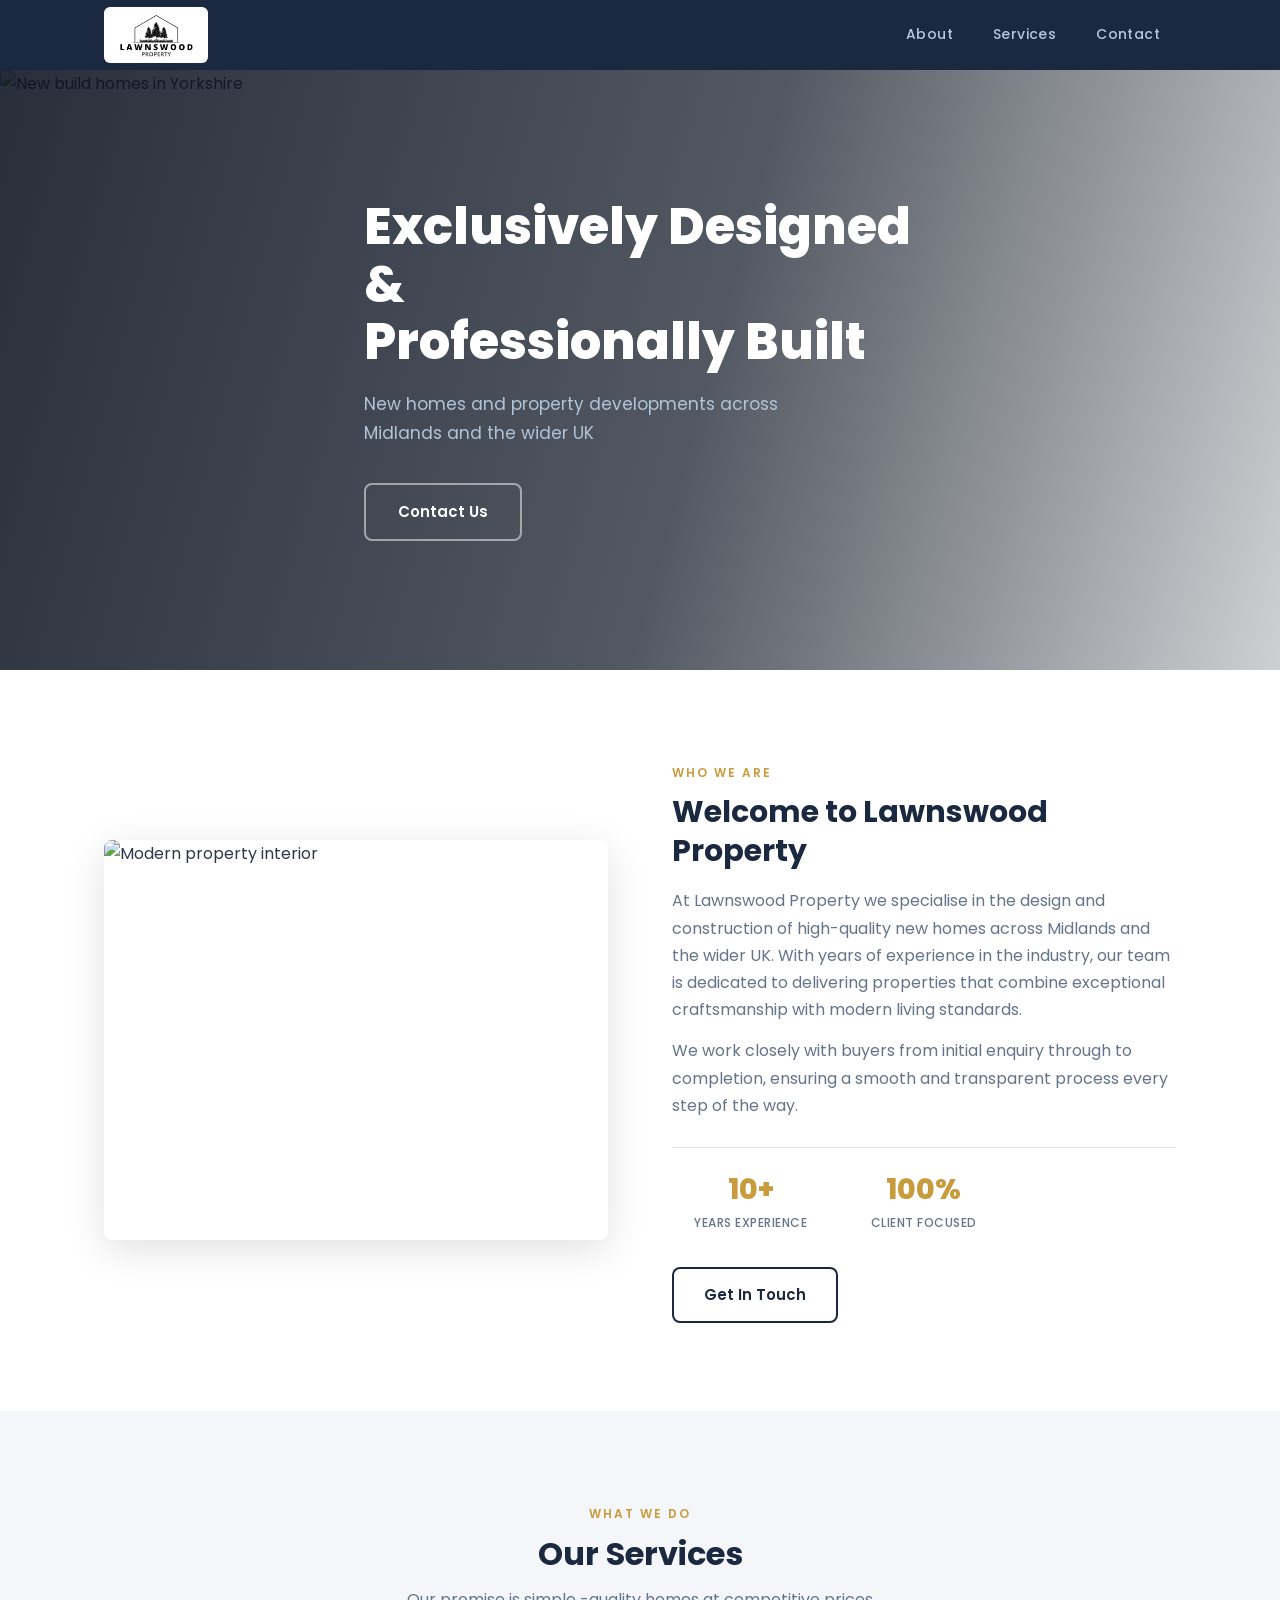
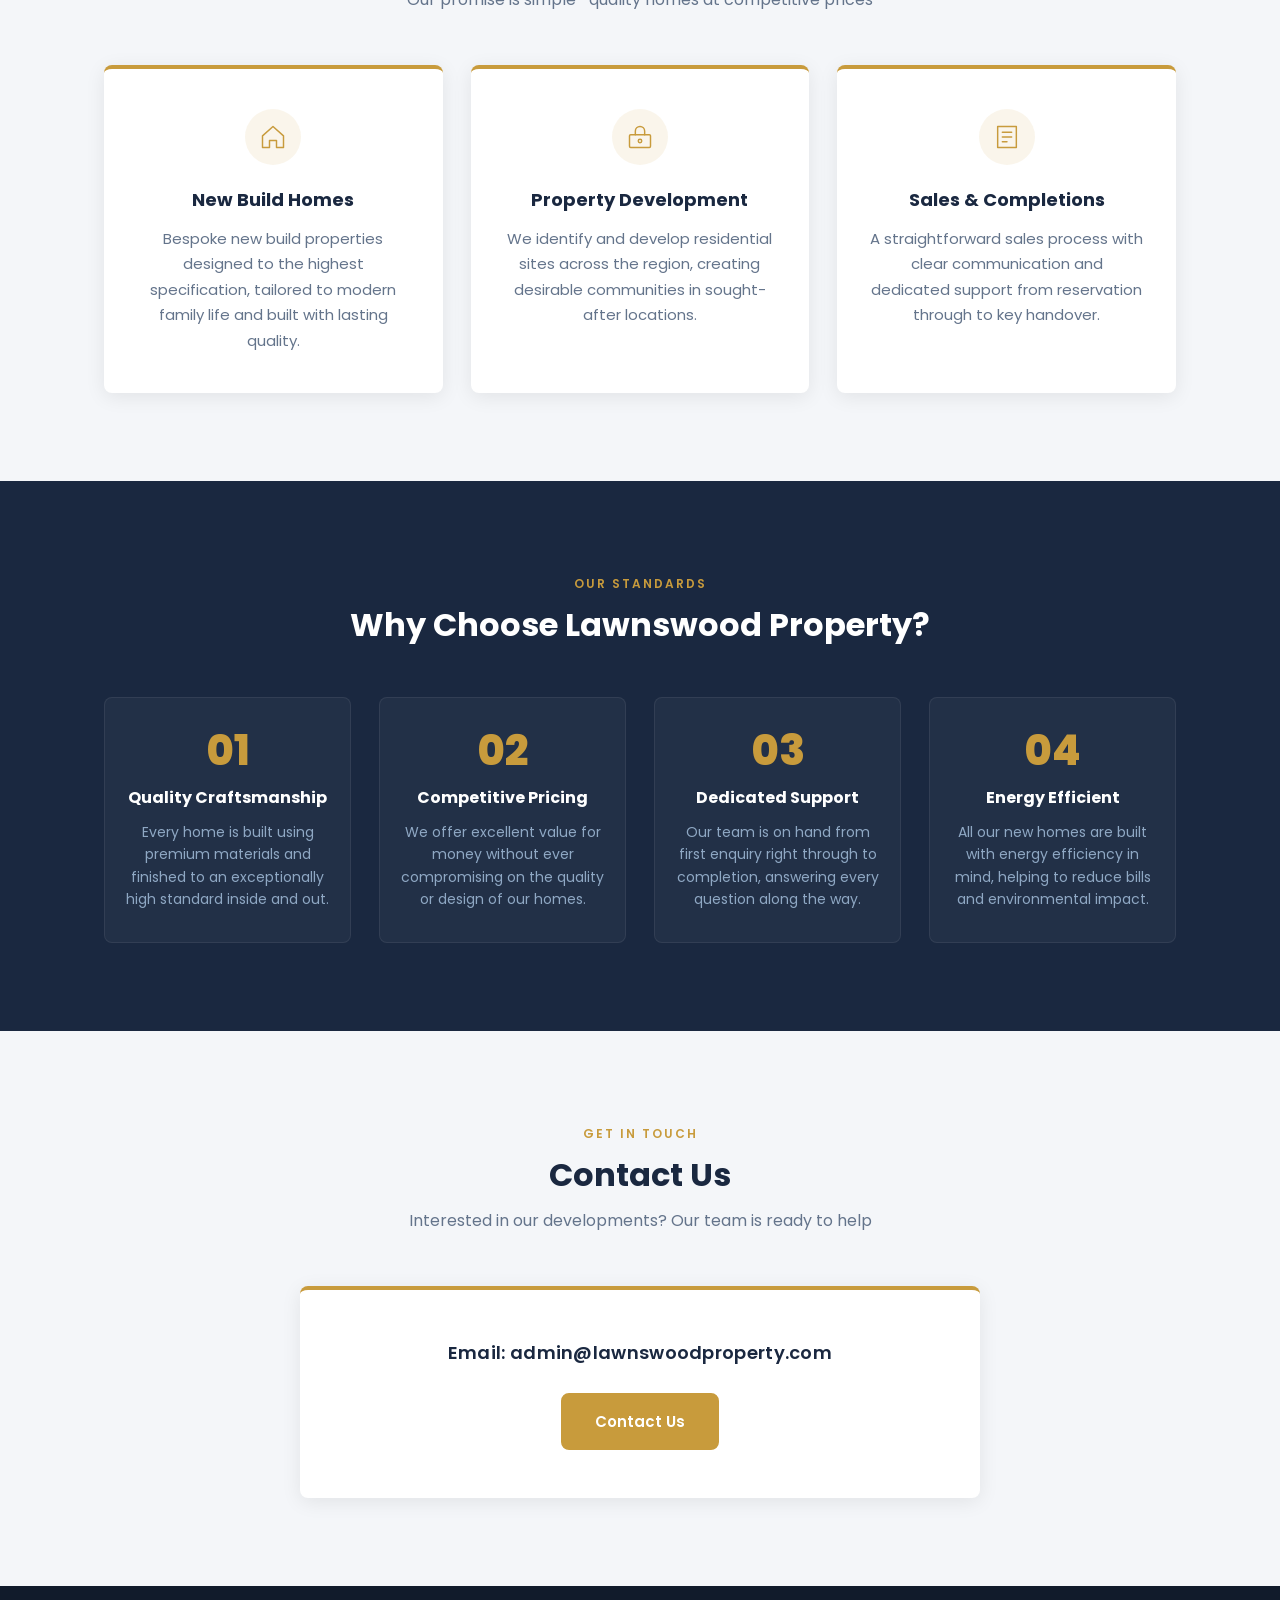
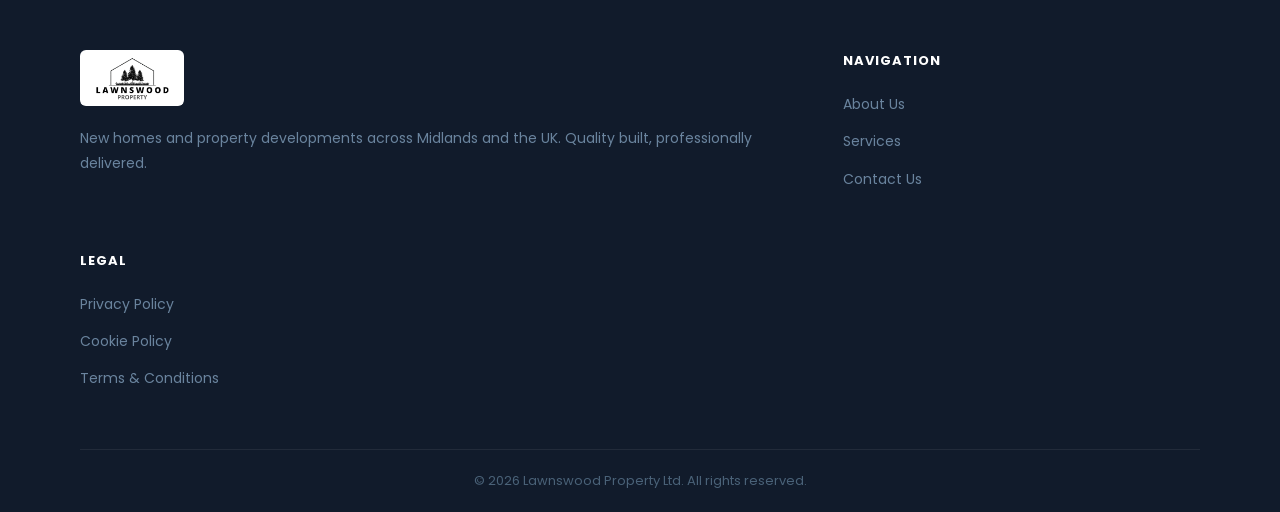
==== commit ce164199: "Add Privacy Policy, Cookie Policy, and Terms & Conditions pages with legal links in footer Co-Author" ====
--- a/index.html
+++ b/index.html
@@ -226,6 +226,14 @@
           <li><a href="#about">About Us</a></li>
           <li><a href="#services">Services</a></li>
           <li><a href="#contact">Contact Us</a></li>
+        </ul>
+      </div>
+      <div class="footer-col">
+        <h4>Legal</h4>
+        <ul>
+          <li><a href="privacy-policy.html">Privacy Policy</a></li>
+          <li><a href="cookie-policy.html">Cookie Policy</a></li>
+          <li><a href="terms-conditions.html">Terms &amp; Conditions</a></li>
         </ul>
       </div>
     </div>
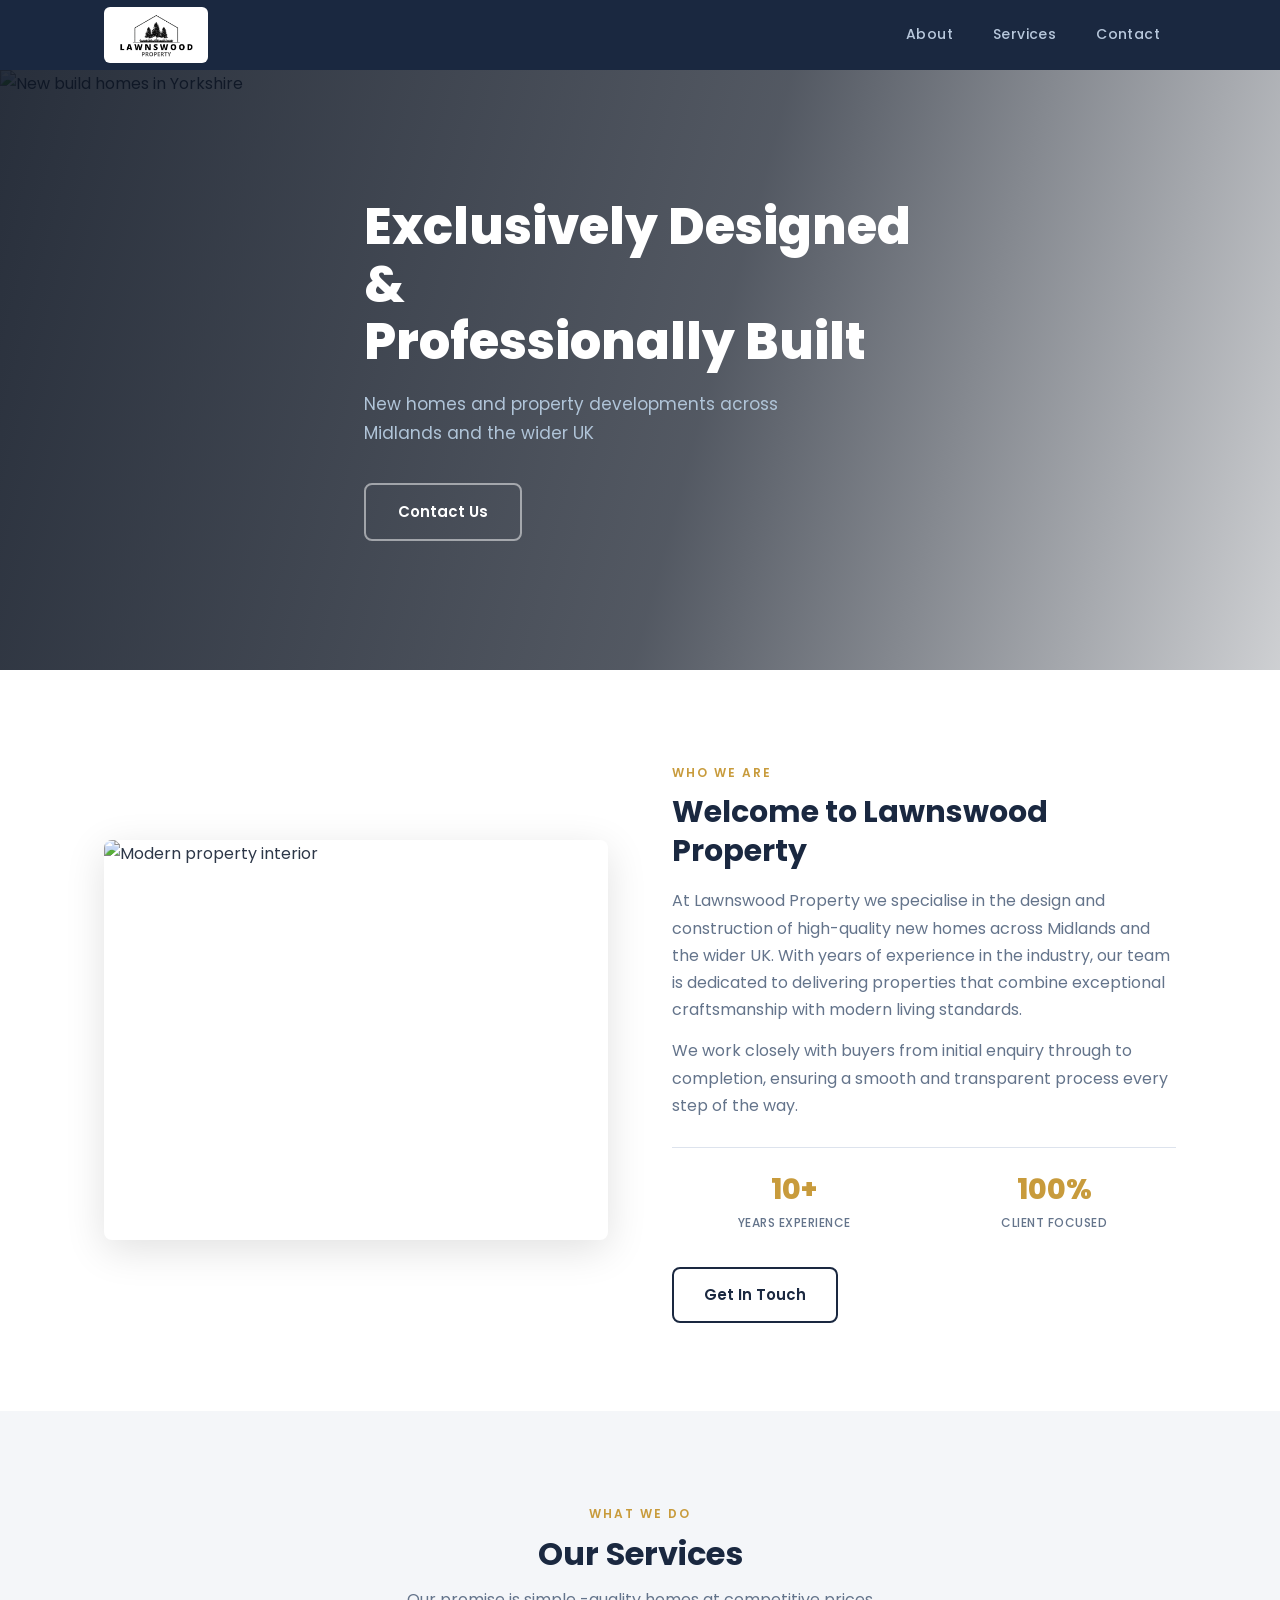
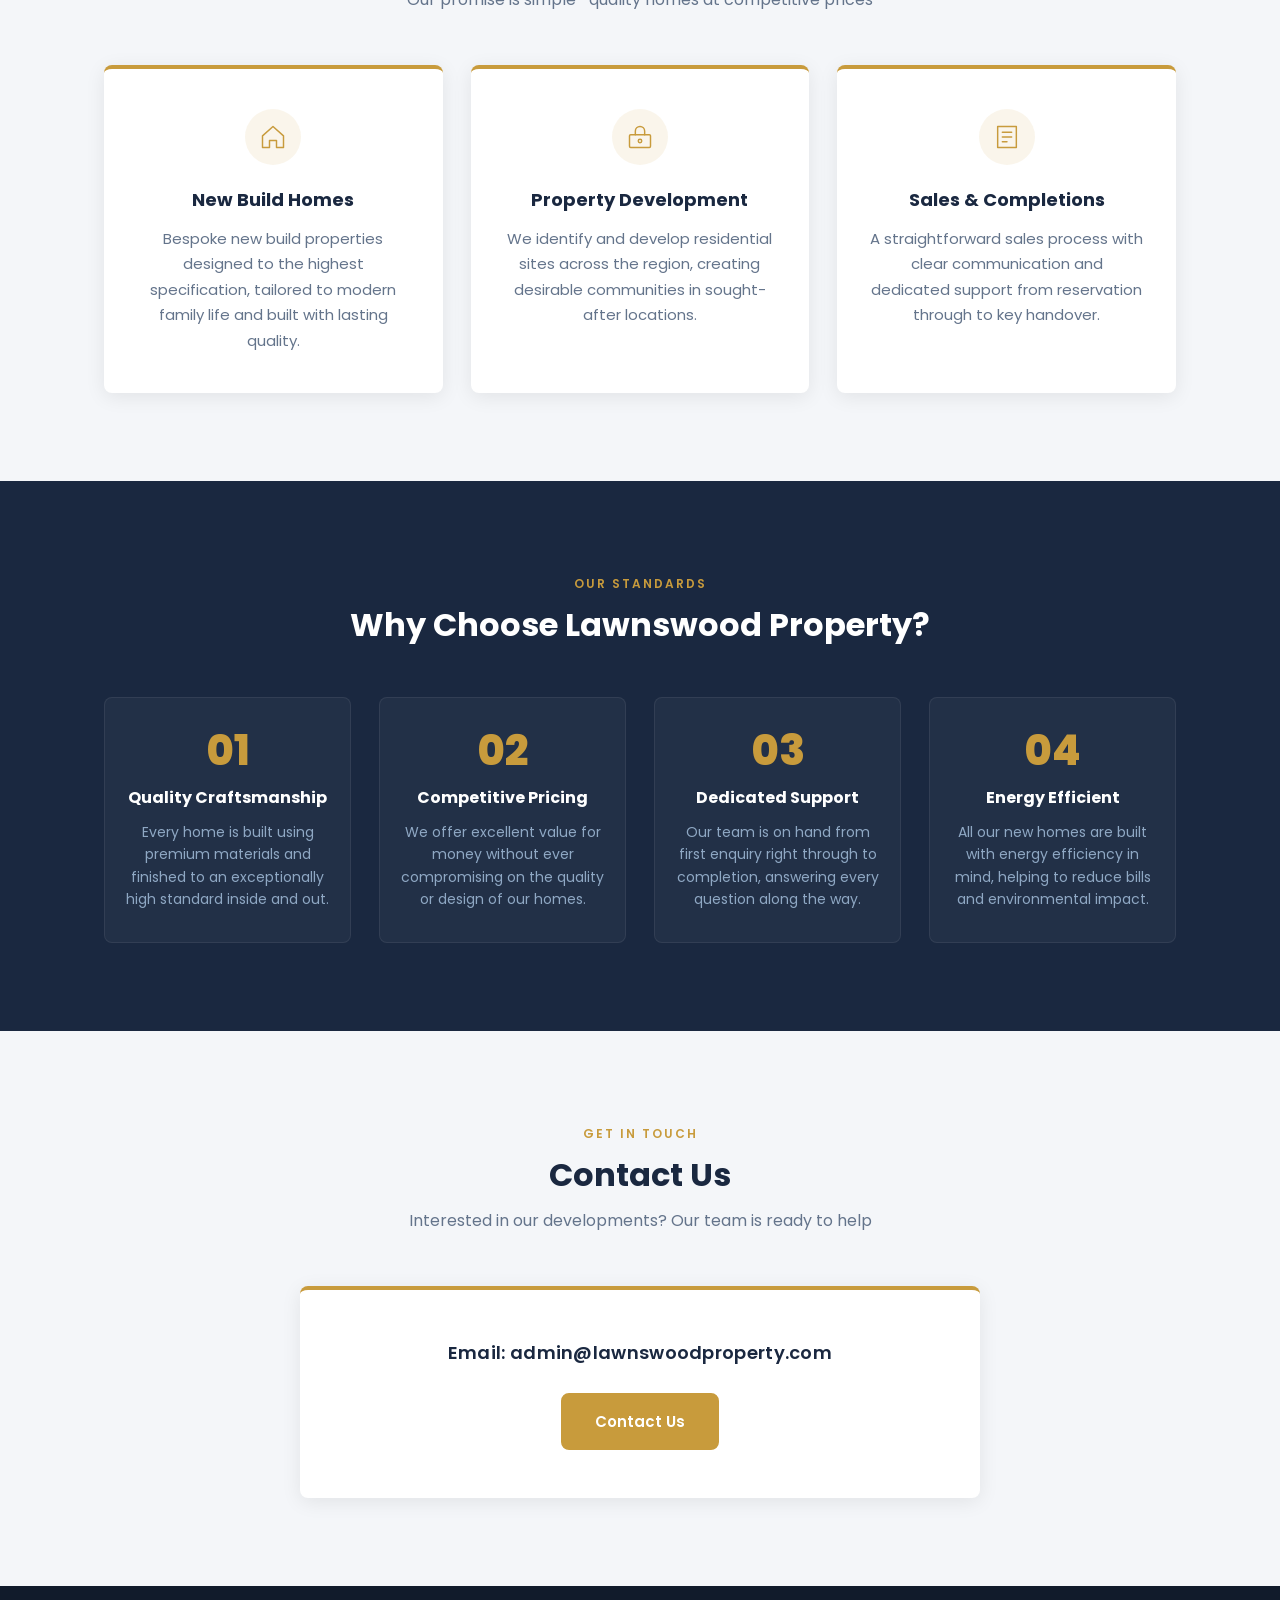
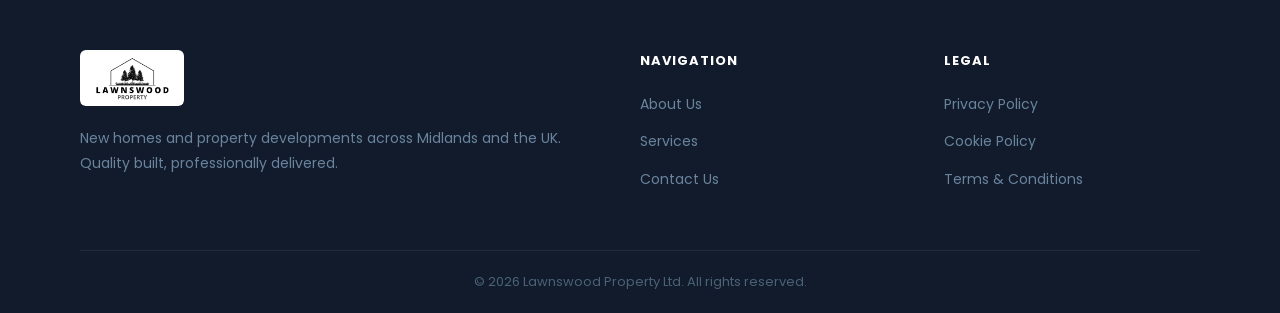
==== commit 705143b8: "Update HTML pages and add README with legal documents Co-Authored-By: Claude Sonnet 4.6 <noreply@ant" ====
--- a/index.html
+++ b/index.html
@@ -38,7 +38,7 @@
     <div class="hero-overlay">
       <div class="container hero-content">
         <!-- <p class="hero-tag">Yorkshire's Trusted Developers</p> -->
-        <h1>Exclusively Designed &<br class="desktop-br">Professionally Built</h1>
+        <h1>Exclusively Designed & <br class="desktop-br">Professionally Built</h1>
         <p class="hero-sub">New homes and property developments across Midlands and the wider UK</p>
         <div class="hero-btns">
           <!-- <a href="#properties" class="btn-primary">View Properties</a> -->
--- a/style.css
+++ b/style.css
@@ -341,7 +341,7 @@
 
 .stats-row {
   display: grid;
-  grid-template-columns: repeat(3, 1fr);
+  grid-template-columns: repeat(2, 1fr);
   gap: 16px;
   margin: 28px 0 32px;
   border-top: 1px solid var(--border);
@@ -612,7 +612,7 @@
 
 .footer-inner {
   display: grid;
-  grid-template-columns: 2fr 1fr;
+  grid-template-columns: 2fr 1fr 1fr;
   gap: 48px;
   padding: 64px 0 48px;
   border-bottom: 1px solid rgba(255,255,255,0.07);
@@ -678,42 +678,83 @@
    RESPONSIVE
    ============================ */
 
-/* Tablet -1024px and below */
+/* ── Large Desktop  ≤ 1200px ── */
+@media (max-width: 1200px) {
+  .why-grid  { grid-template-columns: repeat(2, 1fr); }
+  .footer-inner { gap: 36px; }
+}
+
+/* ── Laptop / iPad Landscape  ≤ 1024px ── */
 @media (max-width: 1024px) {
-  .why-grid { grid-template-columns: repeat(2, 1fr); }
-}
-
-/* Small Tablet -860px and below */
-@media (max-width: 860px) {
-  .section { padding: 64px 0; }
-  .section-title { font-size: 26px; }
-  .section-head { margin-bottom: 40px; }
-
-  .two-col { grid-template-columns: 1fr; gap: 40px; }
-
-  /* Move image below text on mobile */
+  .hero        { min-height: 520px; }
+  .cards       { gap: 20px; }
+  .footer-inner{ gap: 24px; }
+}
+
+/* ── iPad Portrait / Tablet  ≤ 768px ── */
+@media (max-width: 768px) {
+  body { font-size: 15px; }
+
+  .section       { padding: 56px 0; }
+  .section-title { font-size: 24px; }
+  .section-sub   { font-size: 14px; }
+  .section-head  { margin-bottom: 36px; }
+
+  /* Layout */
+  .two-col { grid-template-columns: 1fr; gap: 32px; }
   .welcome .img-col { order: -1; }
 
-  .cards { grid-template-columns: 1fr 1fr; }
-  .properties-grid { grid-template-columns: 1fr 1fr; }
-
-  .contact-grid { grid-template-columns: 1fr; gap: 40px; }
-
+  /* Hero */
+  .hero        { min-height: 480px; }
+  .hero-overlay h1 { font-size: clamp(24px, 5.5vw, 36px); }
+  .hero-sub    { font-size: 14px; margin-bottom: 24px; }
+  .desktop-br  { display: none; }
+
+  /* Buttons – compact on tablet */
+  .btn-primary,
+  .btn-ghost    { padding: 11px 24px; font-size: 14px; }
+  .btn-secondary{ padding: 10px 22px; font-size: 14px; }
+  .btn-outline  { padding: 9px 18px;  font-size: 13px; }
+
+  /* About image */
+  .about-img { height: 280px; }
+
+  /* Stats */
+  .stats-row   { gap: 12px; margin: 20px 0 24px; }
+  .stat strong { font-size: 24px; }
+
+  /* Services cards – 2 columns */
+  .cards { grid-template-columns: 1fr 1fr; gap: 16px; }
+  .card  { padding: 28px 18px; }
+  .card h3 { font-size: 16px; }
+  .card p  { font-size: 14px; }
+  .card-icon { width: 46px; height: 46px; padding: 11px; margin-bottom: 14px; }
+
+  /* Why – 2 columns */
+  .why-grid { grid-template-columns: repeat(2, 1fr); gap: 16px; }
+  .why-item { padding: 24px 16px; }
+  .why-num  { font-size: 34px; margin-bottom: 8px; }
+  .why-item h4 { font-size: 14px; }
+  .why-item p  { font-size: 13px; }
+
+  /* Contact */
+  .contact-email-wrap { padding: 32px 20px; gap: 16px; }
+  .contact-email-text { font-size: 15px; }
+  .contact-centered   { max-width: 100%; }
+
+  /* Footer – brand full-width, nav + legal side by side */
   .footer-inner {
-    grid-template-columns: 1fr;
-    gap: 32px;
-    padding-top: 48px;
+    grid-template-columns: 1fr 1fr;
+    gap: 24px;
+    padding: 44px 0 36px;
   }
   .brand-col { grid-column: 1 / -1; }
 
   /* Mobile nav */
   .hamburger { display: flex; }
-
   .main-nav {
     position: absolute;
-    top: 70px;
-    left: 0;
-    right: 0;
+    top: 70px; left: 0; right: 0;
     background: var(--navy-deep);
     overflow: hidden;
     max-height: 0;
@@ -721,56 +762,101 @@
     z-index: 999;
     border-top: 1px solid rgba(255,255,255,0.06);
   }
-  .main-nav.open { max-height: 300px; padding: 12px 0 20px; }
-
+  .main-nav.open { max-height: 320px; padding: 10px 0 18px; }
   .main-nav ul { flex-direction: column; gap: 0; }
-  .main-nav a {
-    padding: 13px 28px;
+  .main-nav a  {
+    padding: 12px 24px;
     border-radius: 0;
-    font-size: 15px;
+    font-size: 14px;
     border-bottom: 1px solid rgba(255,255,255,0.05);
   }
 }
 
-/* Mobile -600px and below */
-@media (max-width: 600px) {
-  .section { padding: 52px 0; }
-
-  .hero { min-height: 480px; }
-  .hero-btns { flex-direction: column; gap: 12px; }
-  .btn-primary, .btn-ghost, .btn-secondary { text-align: center; display: block; }
-  .desktop-br { display: none; }
-
-  .cards { grid-template-columns: 1fr; }
-  .properties-grid { grid-template-columns: 1fr; }
-  .why-grid { grid-template-columns: 1fr; }
-  .footer-inner { 
-    grid-template-columns: 1fr; 
-    padding-left: 20px;
-    padding-right: 20px;
+/* ── Mobile  ≤ 480px ── */
+@media (max-width: 480px) {
+  body { font-size: 14px; }
+
+  .section       { padding: 44px 0; }
+  .section-title { font-size: 20px; }
+  .section-sub   { font-size: 13px; }
+  .section-head  { margin-bottom: 28px; }
+
+  /* Hero */
+  .hero        { min-height: 400px; }
+  .hero-overlay h1 { font-size: clamp(20px, 6.5vw, 28px); line-height: 1.2; }
+  .hero-sub    { font-size: 13px; margin-bottom: 20px; }
+  .hero-btns   { flex-direction: column; gap: 10px; }
+  .hero-btns a { width: 100%; text-align: center; }
+
+  /* Buttons – small on mobile */
+  .btn-primary,
+  .btn-ghost    { padding: 10px 20px; font-size: 13px; }
+  .btn-secondary{ padding: 9px  18px; font-size: 13px; }
+  .btn-outline  { padding: 8px  16px; font-size: 12px; }
+
+  /* About */
+  .about-img   { height: 200px; }
+  .welcome .text-col h2 { font-size: 18px; }
+  .welcome .text-col p  { font-size: 13px; margin-bottom: 10px; }
+
+  .stats-row   { gap: 10px; margin: 16px 0 20px; padding-top: 18px; }
+  .stat strong { font-size: 22px; }
+  .stat span   { font-size: 11px; }
+  .img-placeholder { height: 200px; }
+
+  /* Services – single column */
+  .cards { grid-template-columns: 1fr; gap: 12px; }
+  .card  { padding: 20px 16px; }
+  .card h3 { font-size: 15px; margin-bottom: 8px; }
+  .card p  { font-size: 13px; }
+  .card-icon { width: 40px; height: 40px; padding: 9px; margin-bottom: 12px; }
+
+  /* Why – single column */
+  .why-grid { grid-template-columns: 1fr; gap: 10px; }
+  .why-item { padding: 20px 14px; }
+  .why-num  { font-size: 28px; margin-bottom: 6px; }
+  .why-item h4 { font-size: 13px; margin-bottom: 6px; }
+  .why-item p  { font-size: 12px; line-height: 1.5; }
+
+  /* Contact */
+  .contact-email-wrap { padding: 24px 16px; gap: 14px; }
+  .contact-email-text { font-size: 13px; word-break: break-all; }
+
+  /* Footer – single column */
+  .footer-inner {
+    grid-template-columns: 1fr;
+    gap: 24px;
+    padding: 36px 0 28px;
   }
-  .footer-bottom {
-    padding-left: 20px;
-    padding-right: 20px;
-  }
-
-  .form-row { grid-template-columns: 1fr; }
-
-  .contact-form { padding: 28px 20px; }
-
-  .stats-row { grid-template-columns: repeat(3, 1fr); gap: 8px; }
-  .stat strong { font-size: 22px; }
-
-  .img-placeholder { height: 260px; }
-
-  .logo-text { font-size: 18px; }
-
-  .section-title { font-size: 22px; }
-}
-
-/* Very small -380px and below */
-@media (max-width: 380px) {
-  .container { padding: 0 16px; }
-  .hero-overlay h1 { font-size: 26px; }
-  .stats-row { grid-template-columns: 1fr; }
-}
+  .brand-col { grid-column: auto; }
+  .footer-col p    { font-size: 13px; }
+  .footer-col h4   { font-size: 12px; margin-bottom: 12px; }
+  .footer-col ul a { font-size: 13px; }
+  .footer-col ul li{ margin-bottom: 8px; }
+  .footer-bottom   { padding: 14px 0; }
+  .footer-bottom p { font-size: 12px; }
+
+  /* Form */
+  .form-row       { grid-template-columns: 1fr; }
+  .contact-form   { padding: 20px 16px; }
+}
+
+/* ── Small Mobile  ≤ 360px ── */
+@media (max-width: 360px) {
+  .container   { padding: 0 14px; }
+  .logo-img    { height: 36px; }
+  .header-inner{ height: 60px; }
+  .main-nav    { top: 60px; }
+
+  .hero        { min-height: 360px; }
+  .hero-overlay h1 { font-size: 19px; }
+  .hero-sub    { font-size: 12px; }
+
+  .btn-primary,
+  .btn-ghost    { padding: 9px 16px; font-size: 12px; }
+  .btn-secondary{ padding: 8px 14px; font-size: 12px; }
+
+  .card  { padding: 16px 14px; }
+  .card h3{ font-size: 14px; }
+  .section-title { font-size: 18px; }
+}
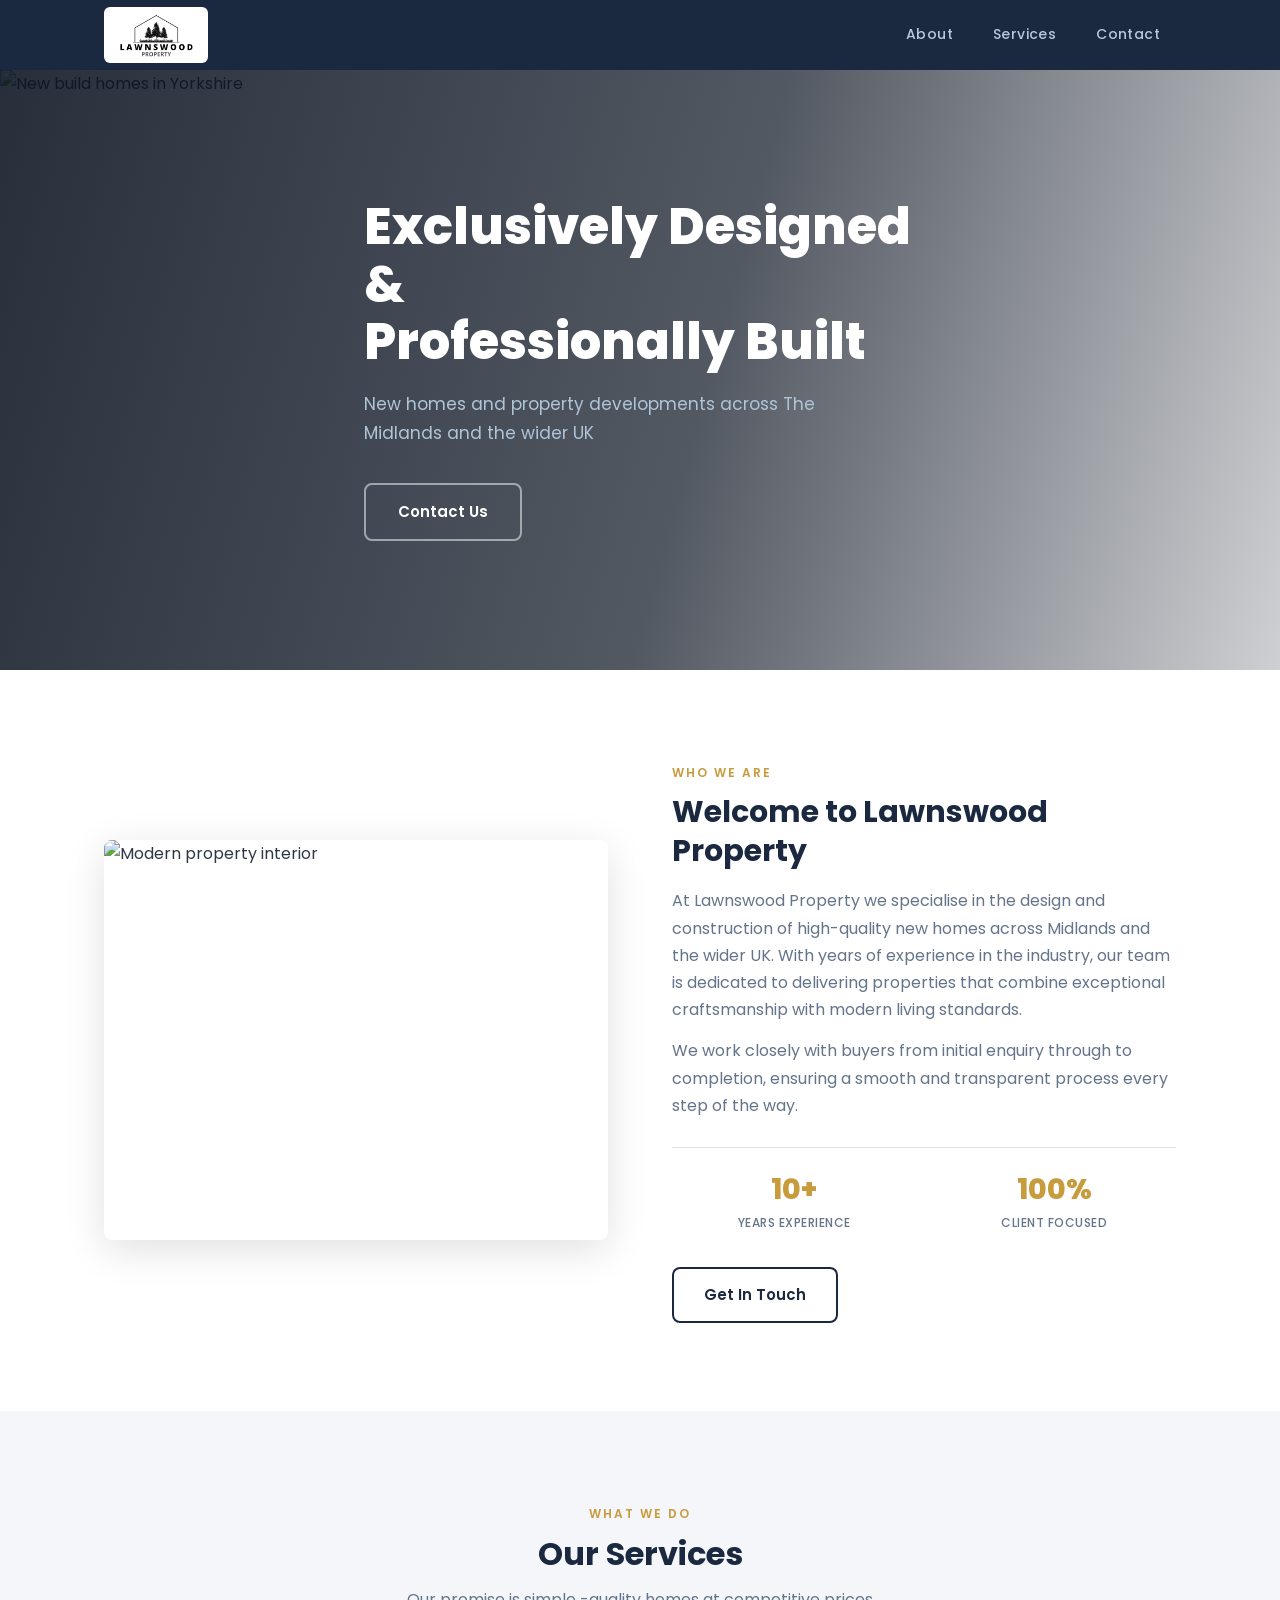
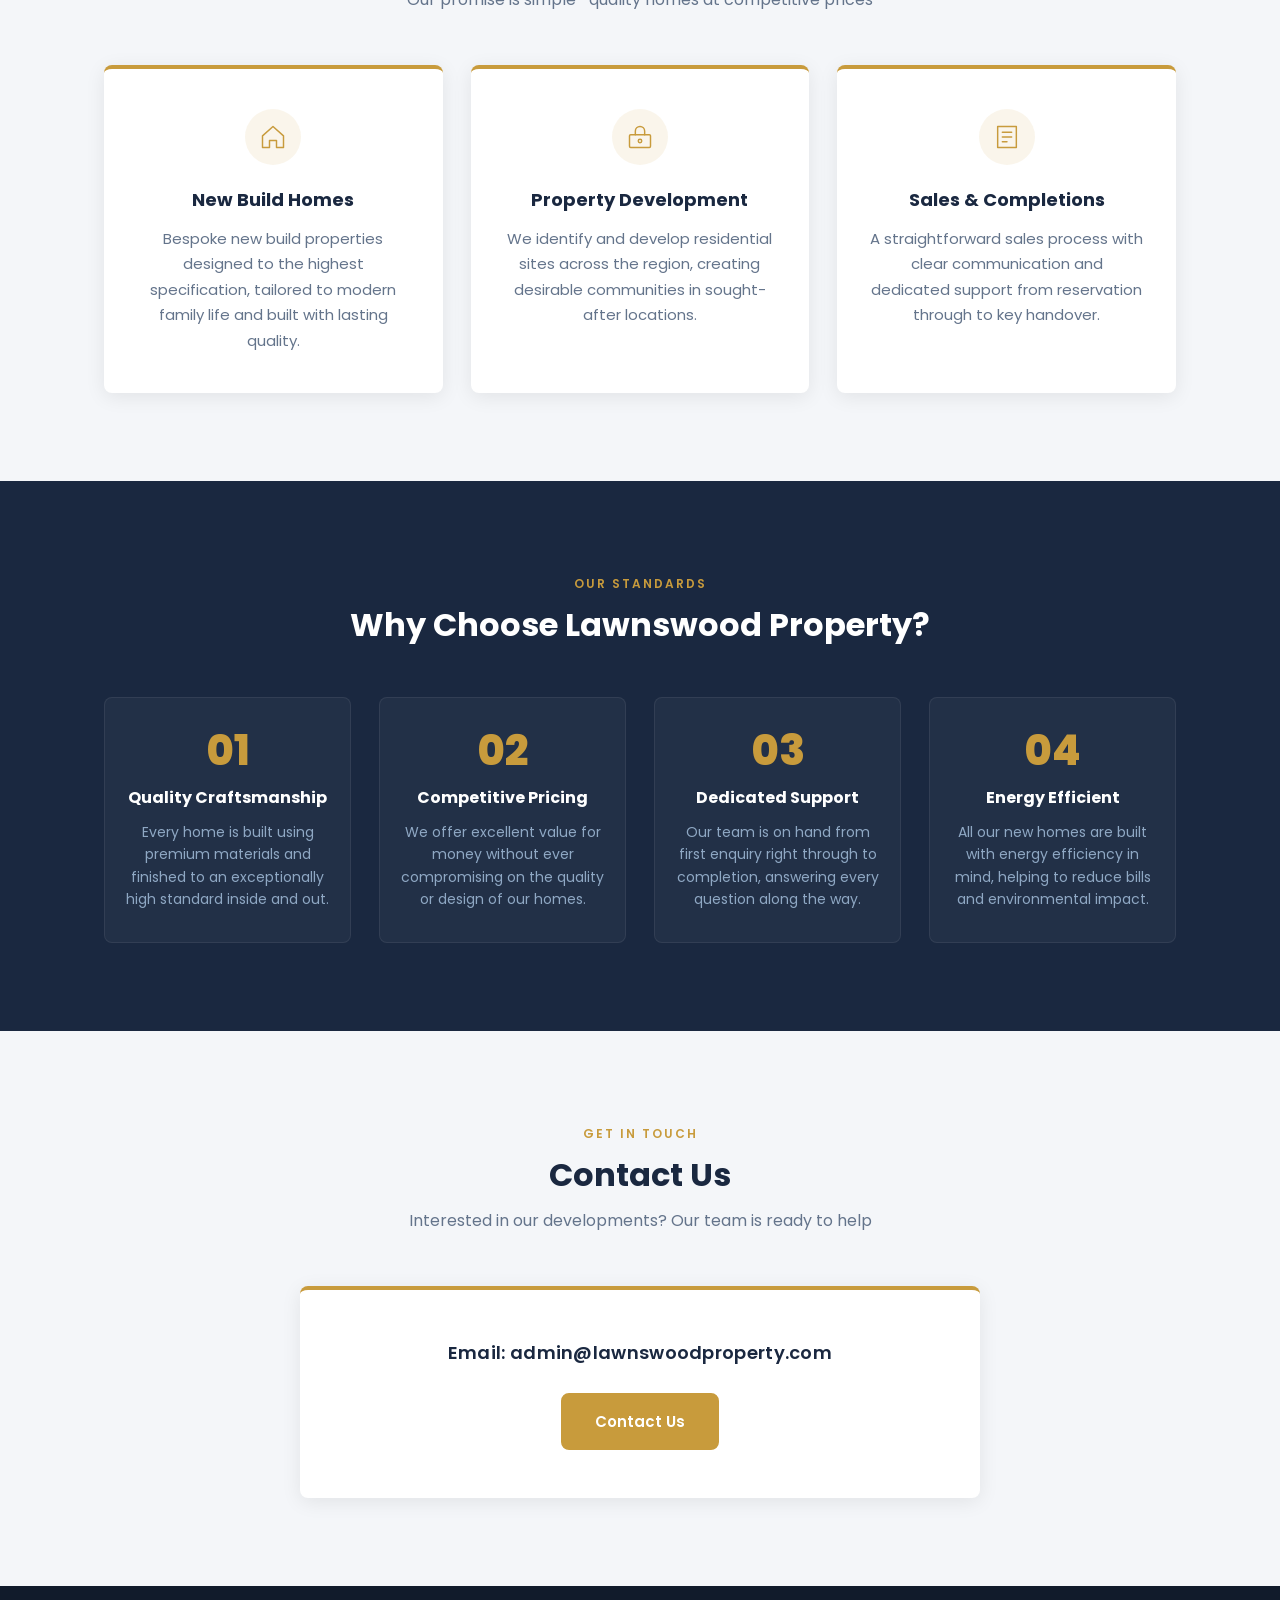
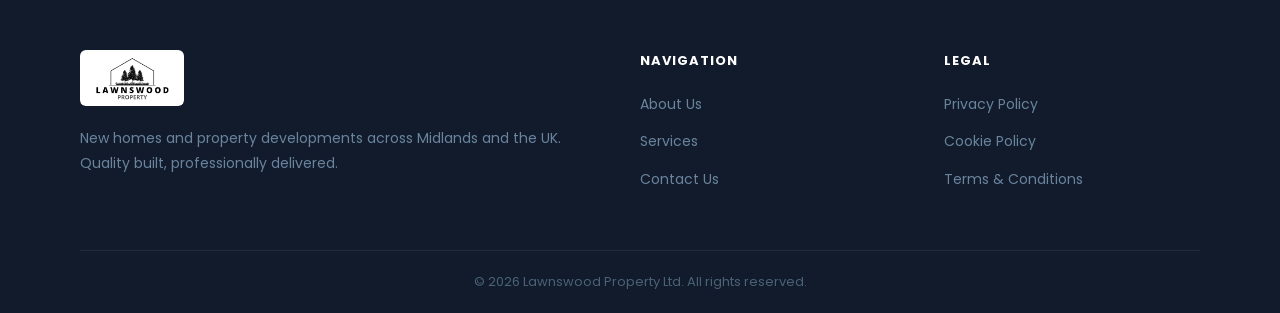
==== commit f9da97f8: "Update 'Midlands' to 'The Midlands' in hero section Co-Authored-By: Claude Sonnet 4.6 <noreply@anthr" ====
--- a/index.html
+++ b/index.html
@@ -39,7 +39,7 @@
       <div class="container hero-content">
         <!-- <p class="hero-tag">Yorkshire's Trusted Developers</p> -->
         <h1>Exclusively Designed & <br class="desktop-br">Professionally Built</h1>
-        <p class="hero-sub">New homes and property developments across Midlands and the wider UK</p>
+        <p class="hero-sub">New homes and property developments across The Midlands and the wider UK</p>
         <div class="hero-btns">
           <!-- <a href="#properties" class="btn-primary">View Properties</a> -->
           <a href="mailto:admin@lawnswoodproperty.com" class="btn-ghost">Contact Us</a>
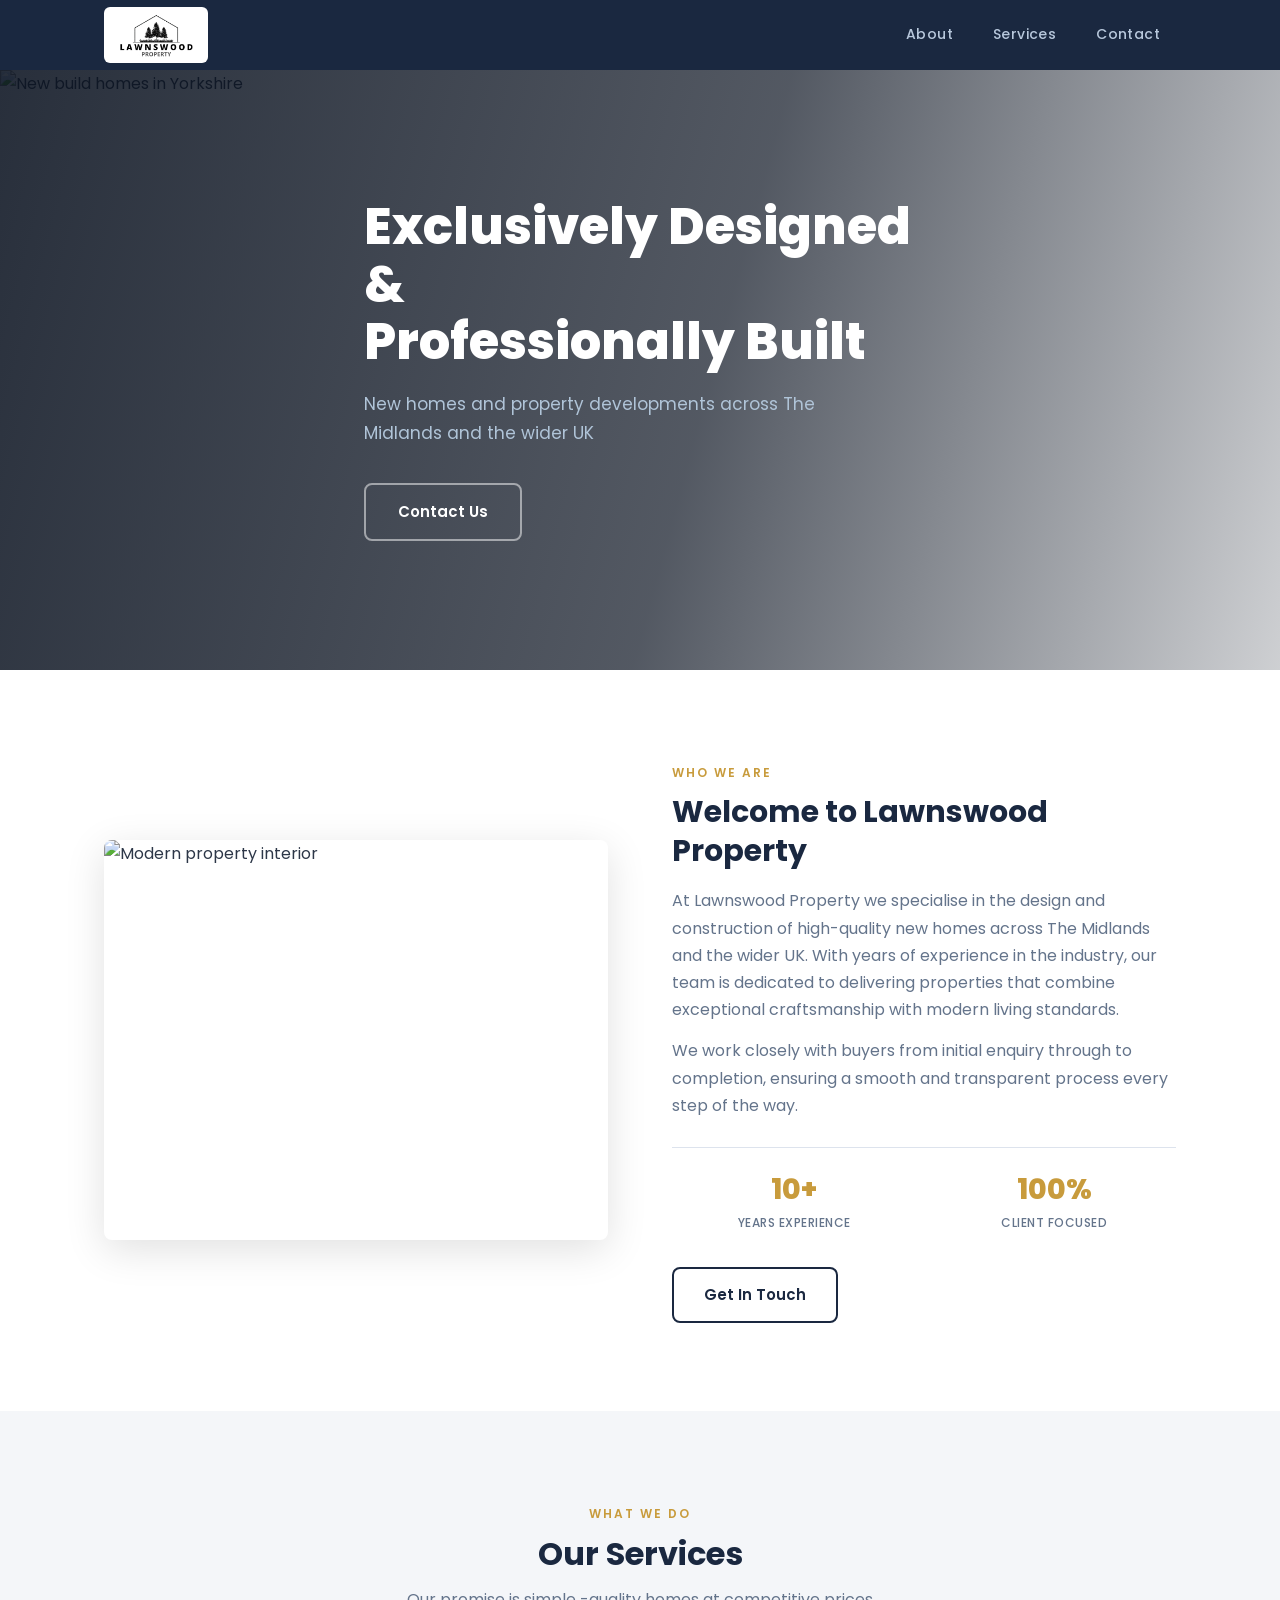
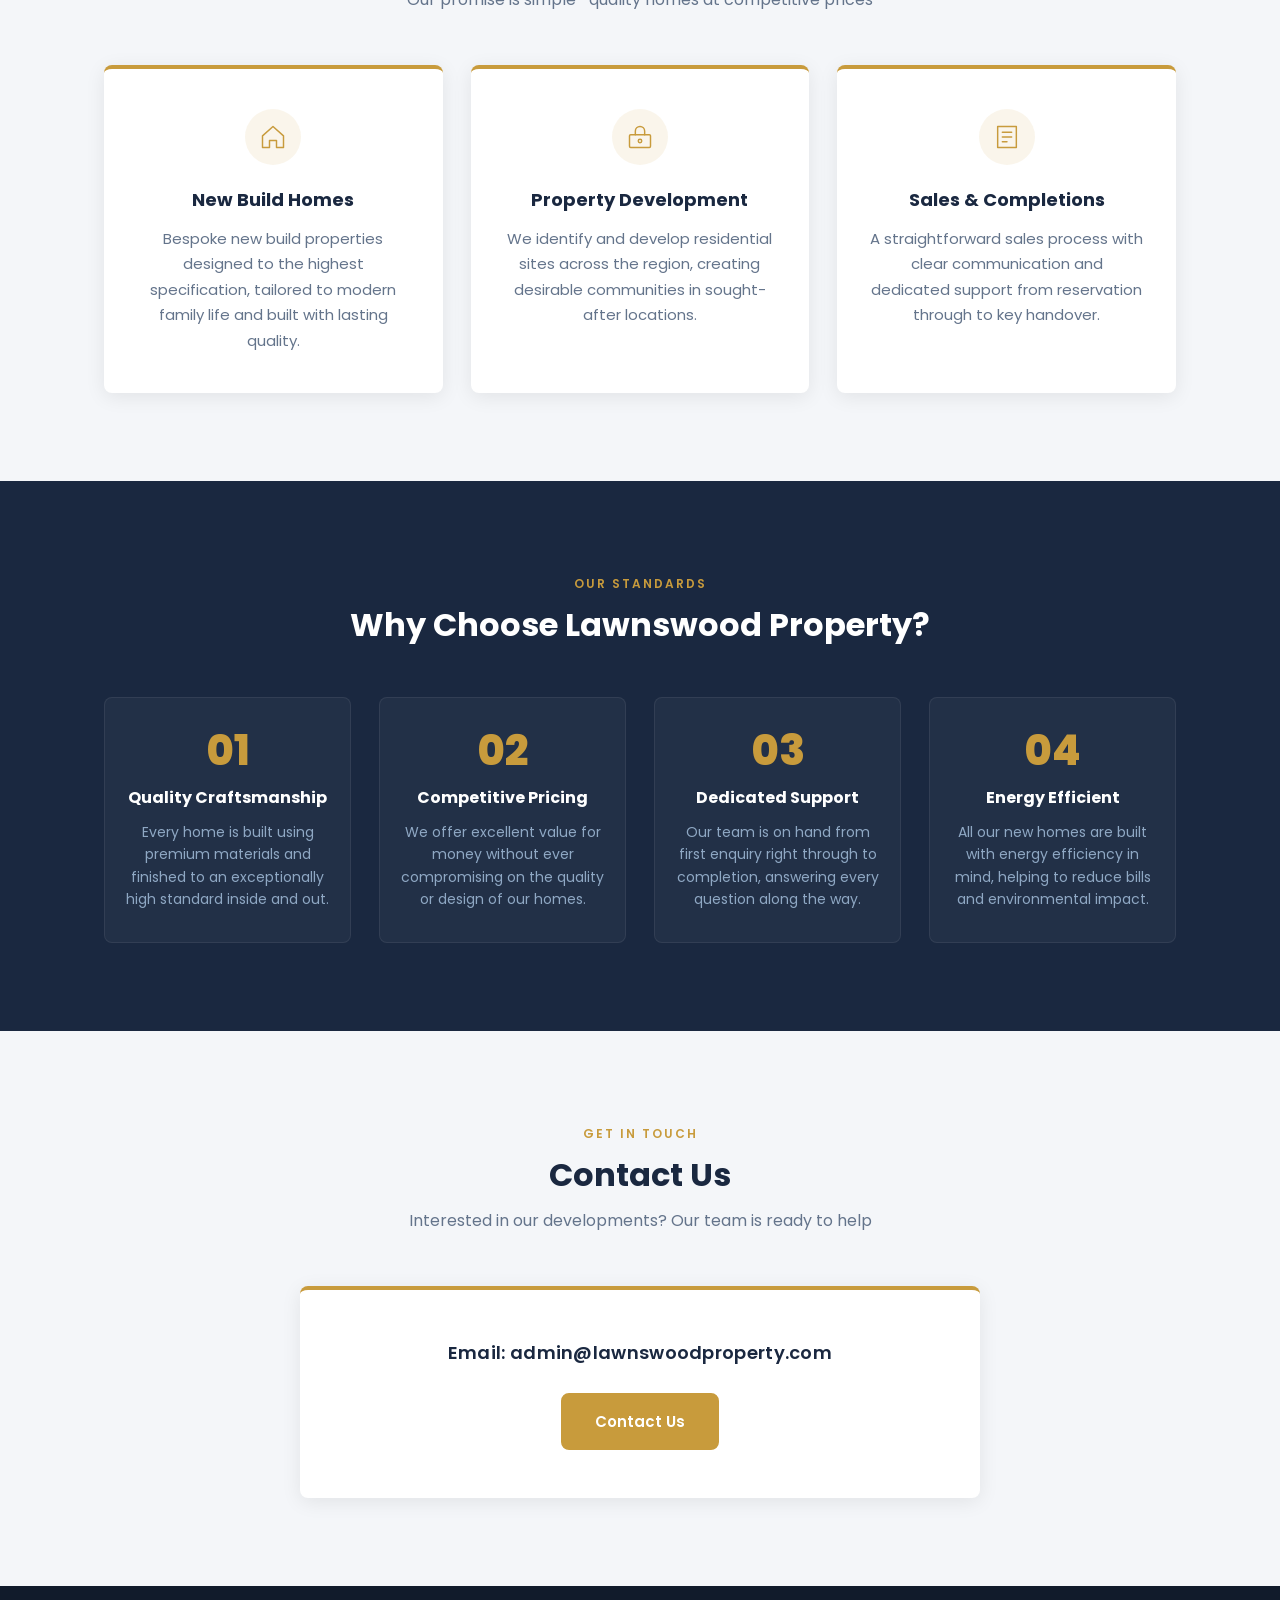
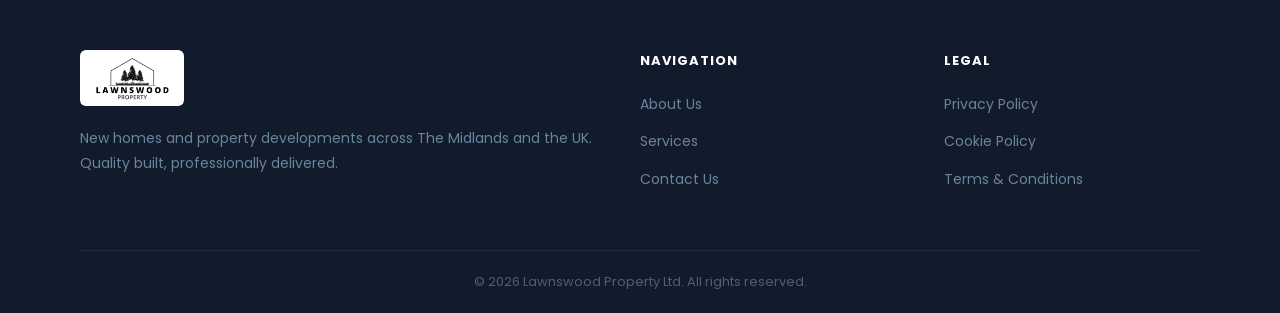
==== commit 084ff756: "Replace 'Midlands' with 'The Midlands' across all pages Co-Authored-By: Claude Sonnet 4.6 <noreply@a" ====
--- a/index.html
+++ b/index.html
@@ -57,7 +57,7 @@
       <div class="text-col">
         <span class="eyebrow">Who We Are</span>
         <h2>Welcome to Lawnswood Property</h2>
-        <p>At Lawnswood Property we specialise in the design and construction of high-quality new homes across Midlands and the wider UK. With years of experience in the industry, our team is dedicated to delivering properties that combine exceptional craftsmanship with modern living standards.</p>
+        <p>At Lawnswood Property we specialise in the design and construction of high-quality new homes across The Midlands and the wider UK. With years of experience in the industry, our team is dedicated to delivering properties that combine exceptional craftsmanship with modern living standards.</p>
         <p>We work closely with buyers from initial enquiry through to completion, ensuring a smooth and transparent process every step of the way.</p>
         <div class="stats-row">
           <!-- <div class="stat">
@@ -218,7 +218,7 @@
         <a href="#" class="logo footer-logo">
           <img src="lawnswood-logo.png" alt="Lawnswood Property" class="logo-img" />
         </a>
-        <p>New homes and property developments across Midlands and the UK. Quality built, professionally delivered.</p>
+        <p>New homes and property developments across The Midlands and the UK. Quality built, professionally delivered.</p>
       </div>
       <div class="footer-col">
         <h4>Navigation</h4>
